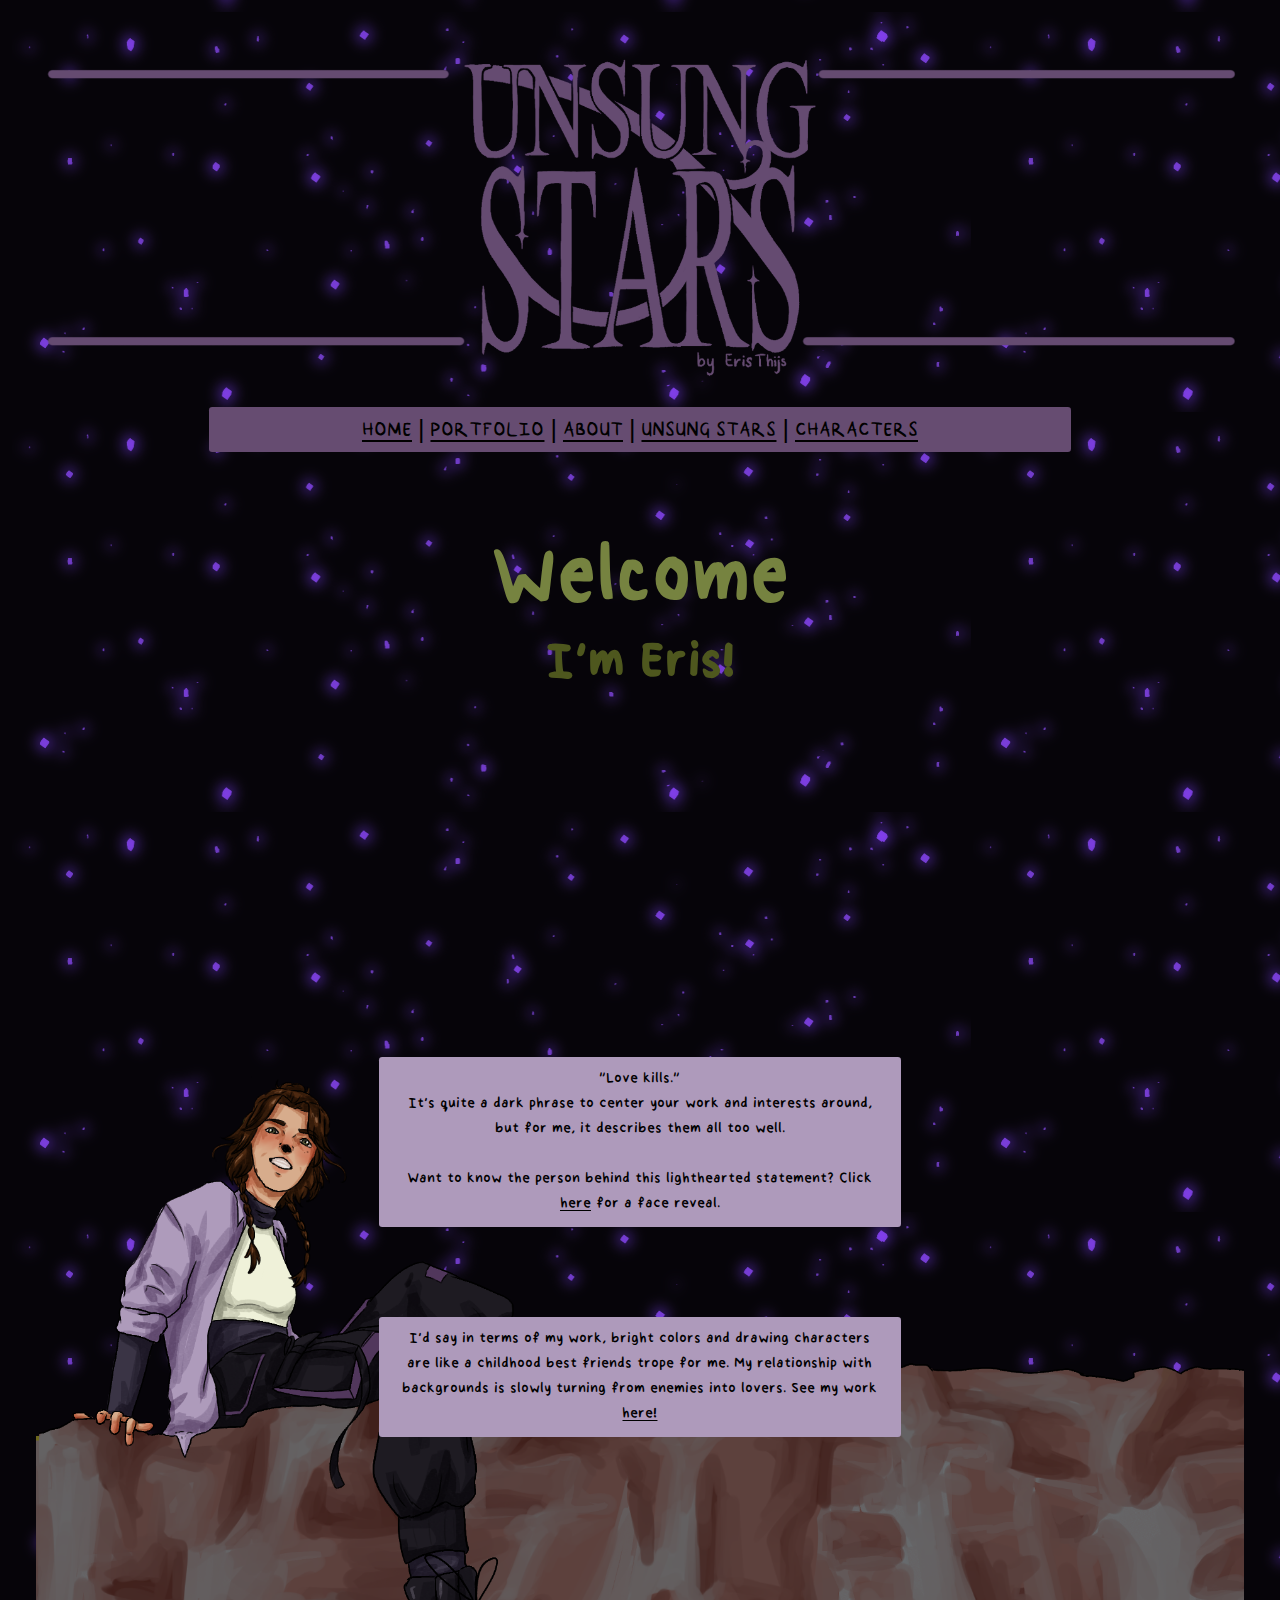
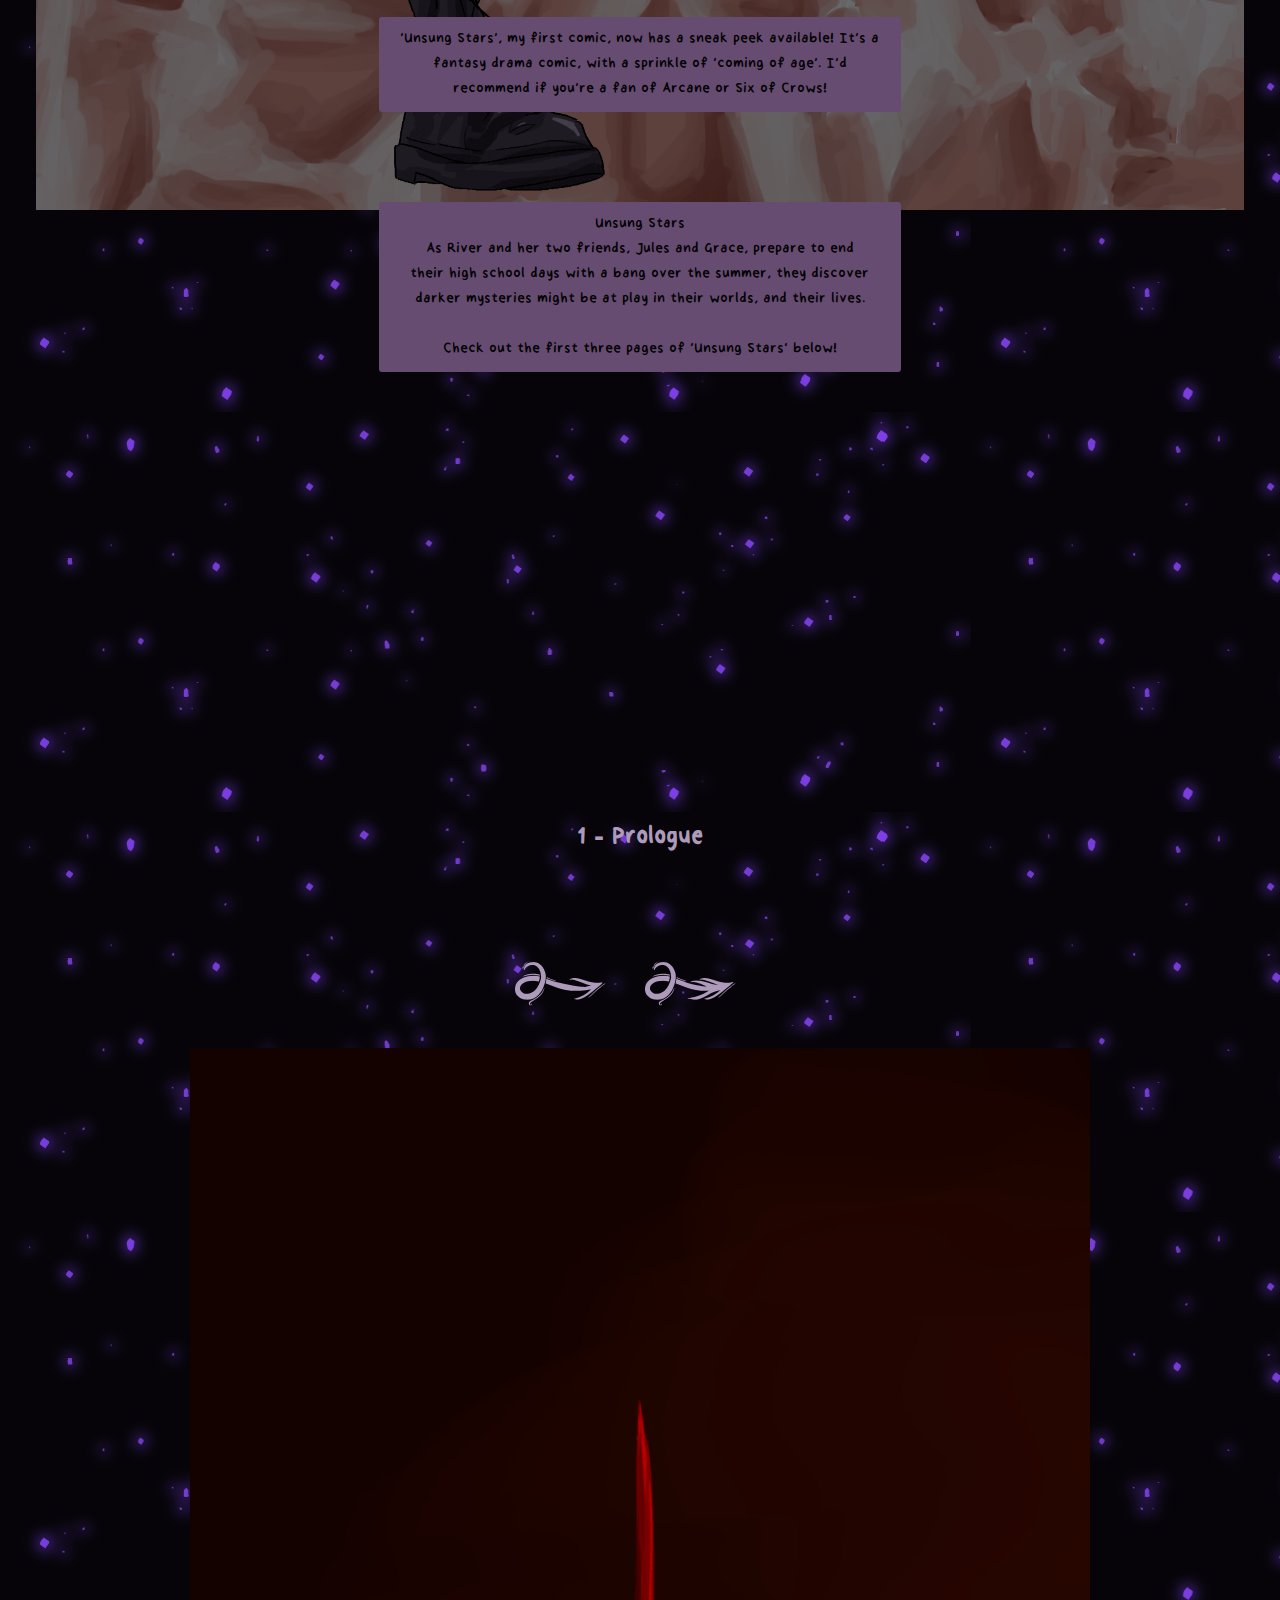
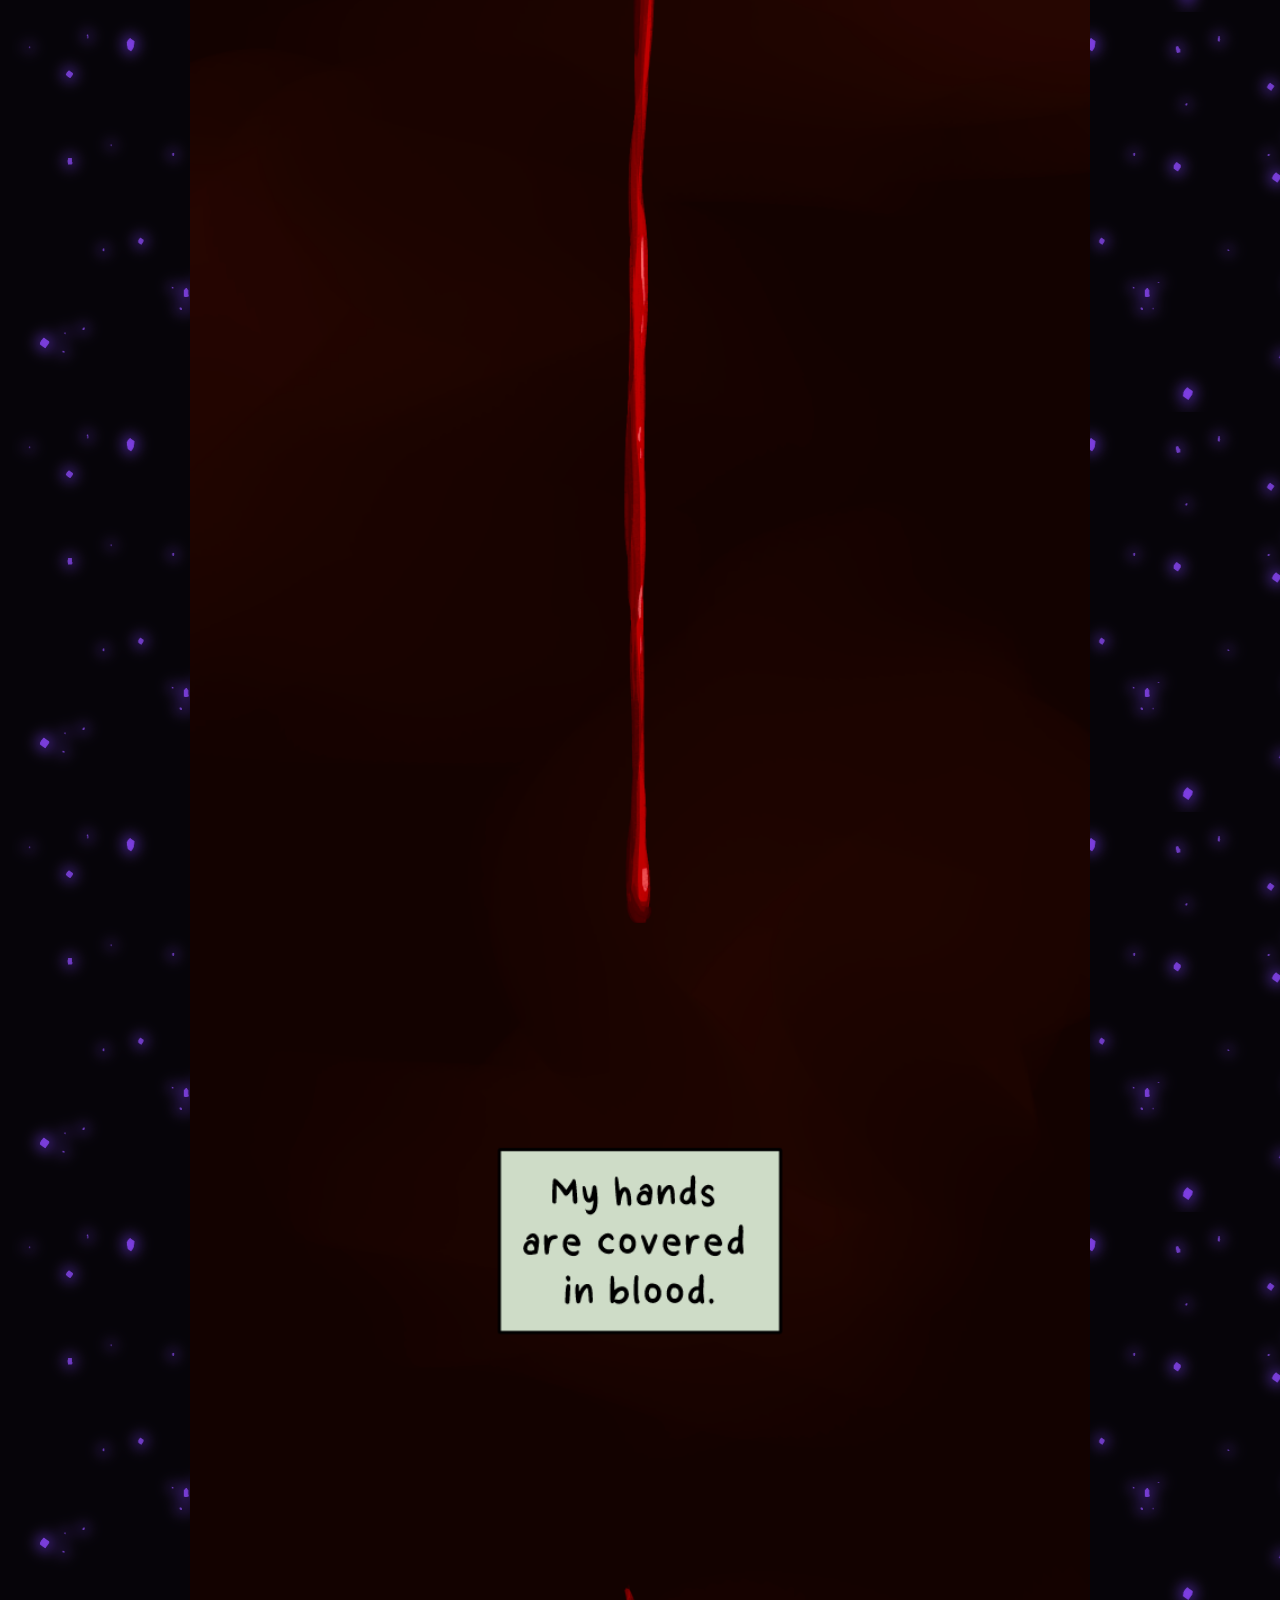
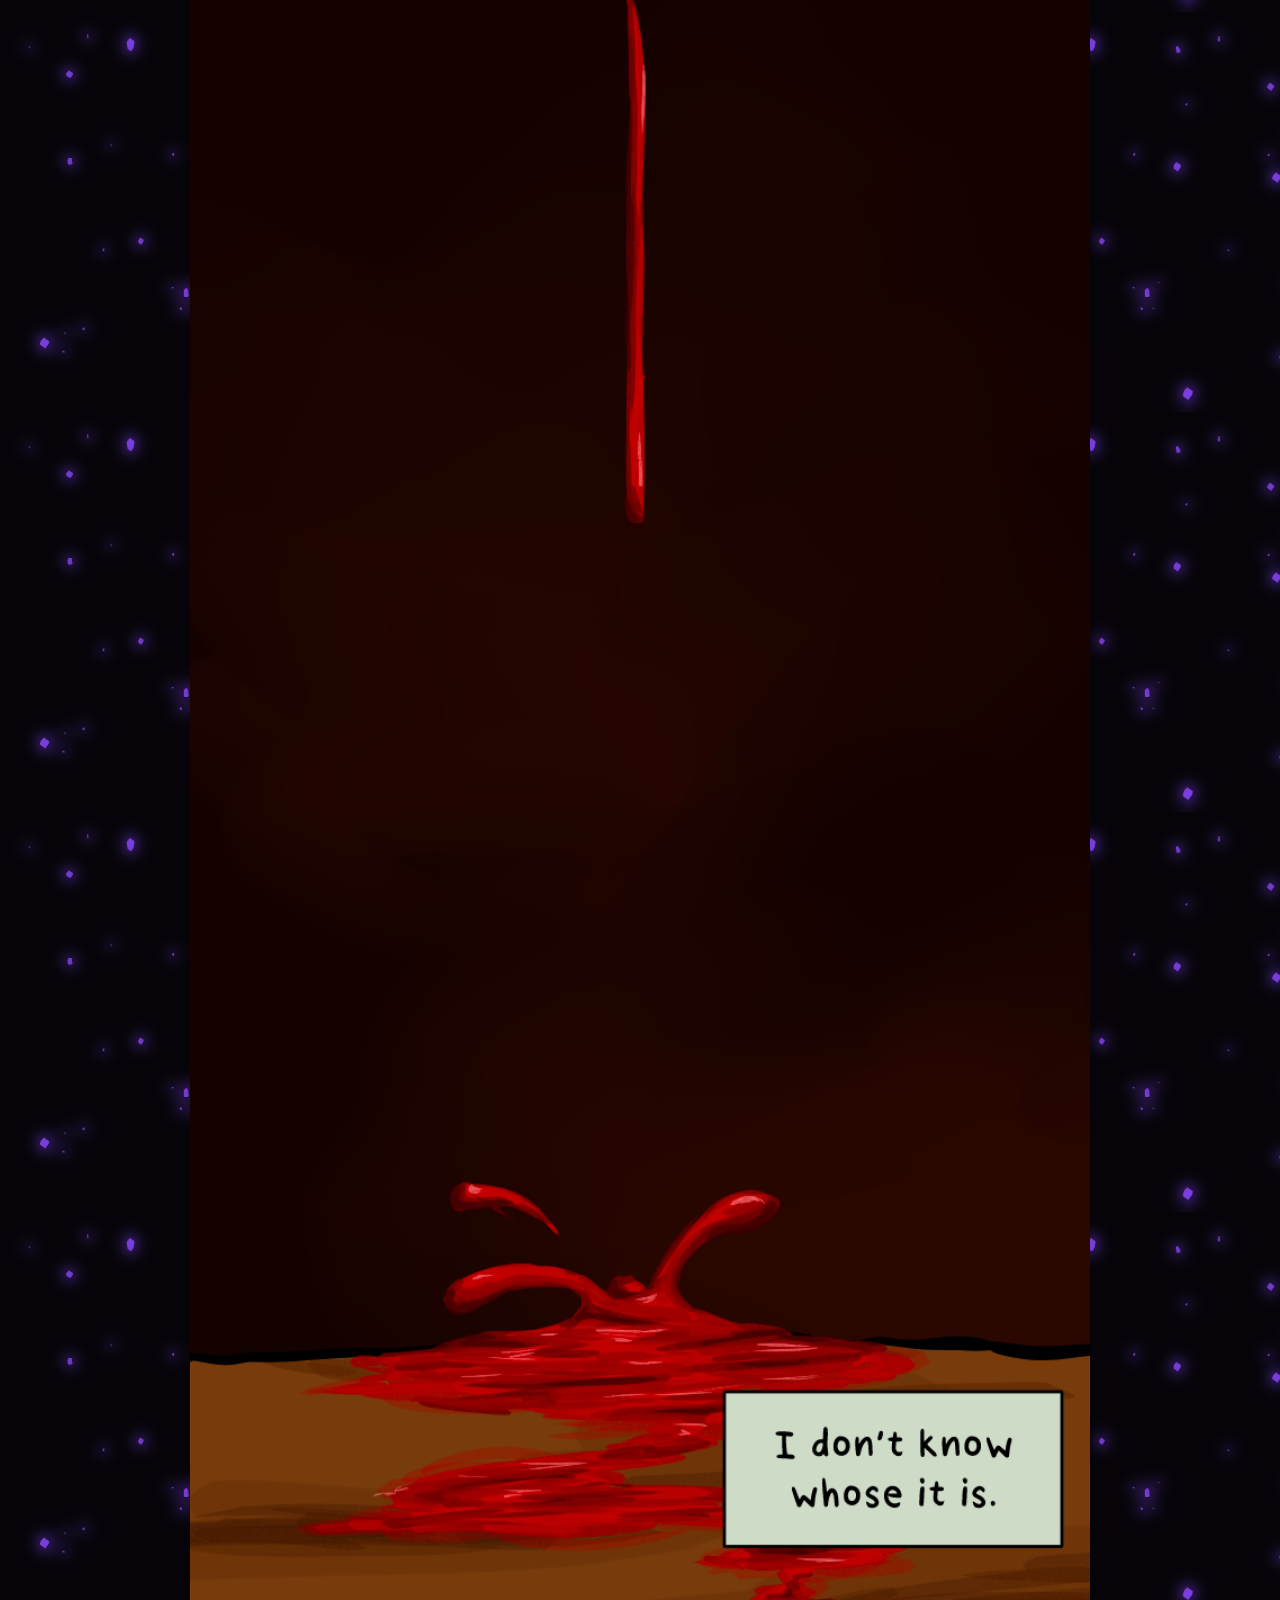
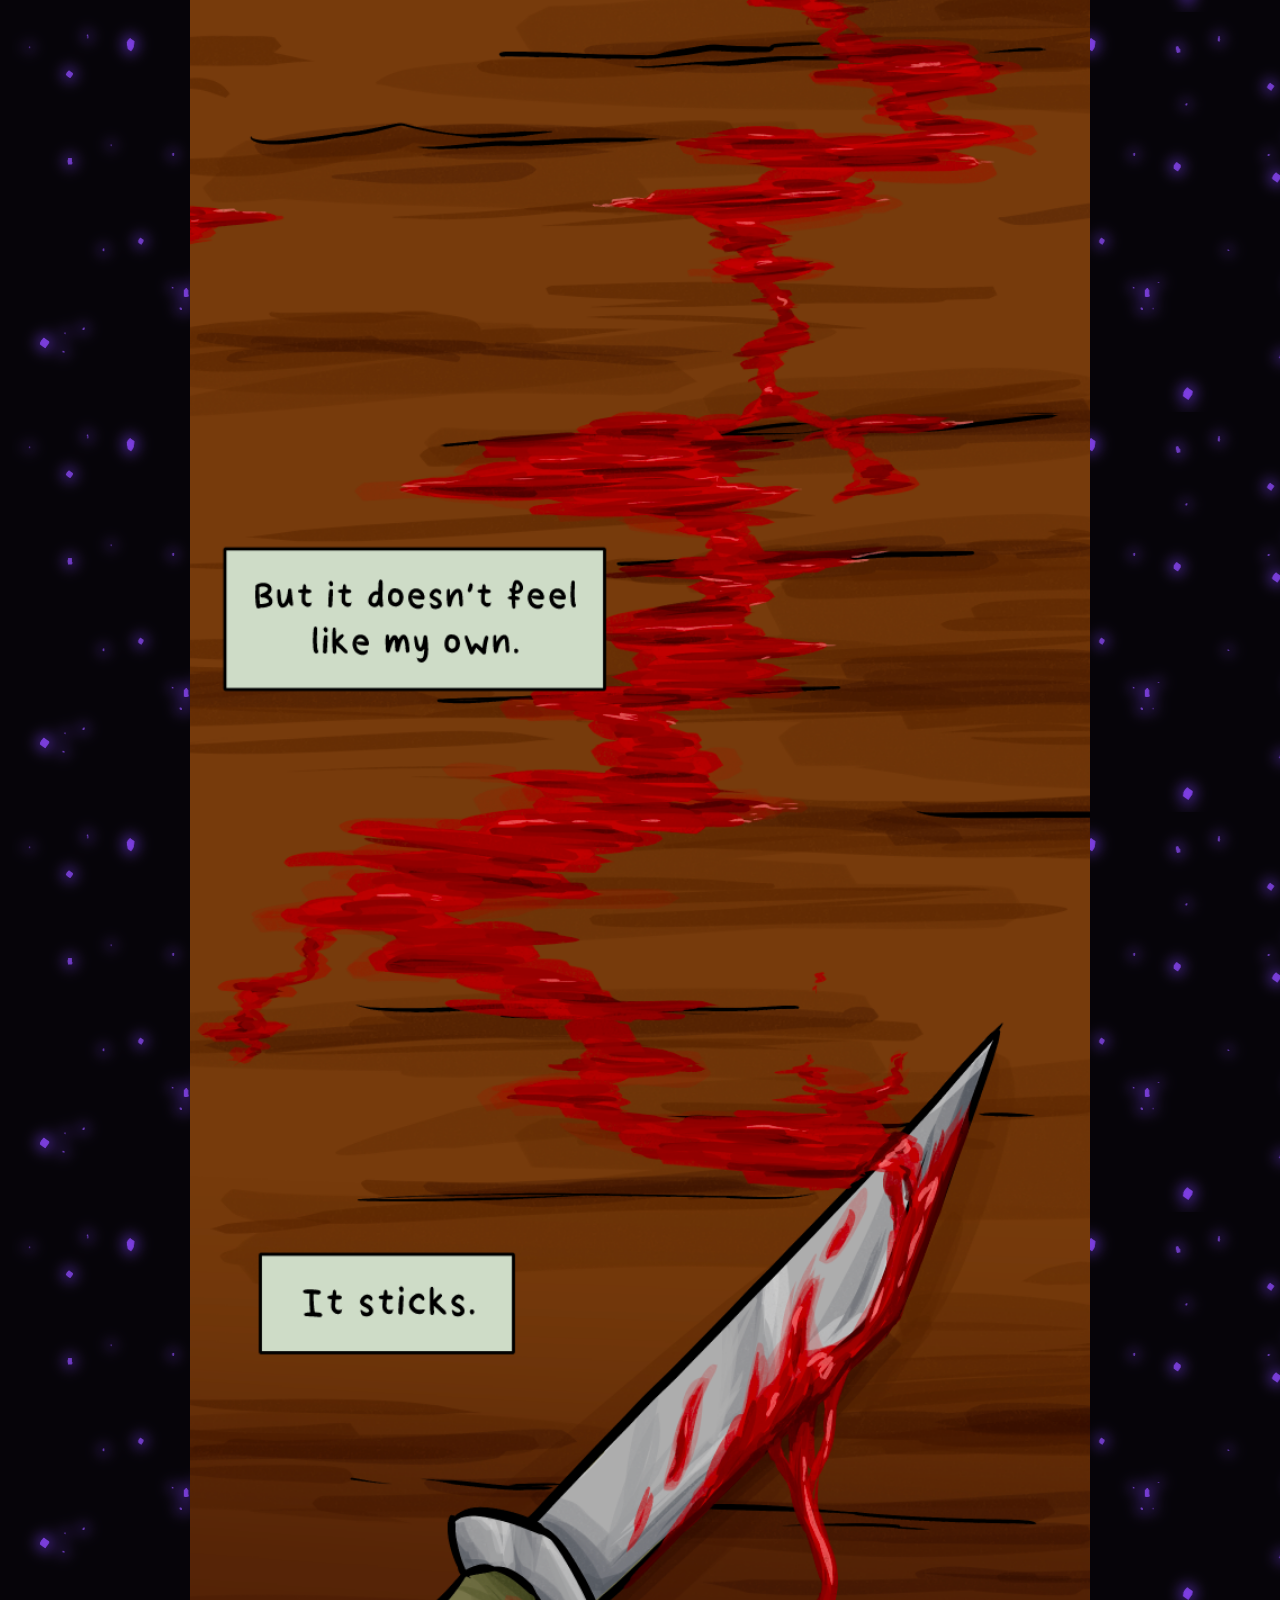
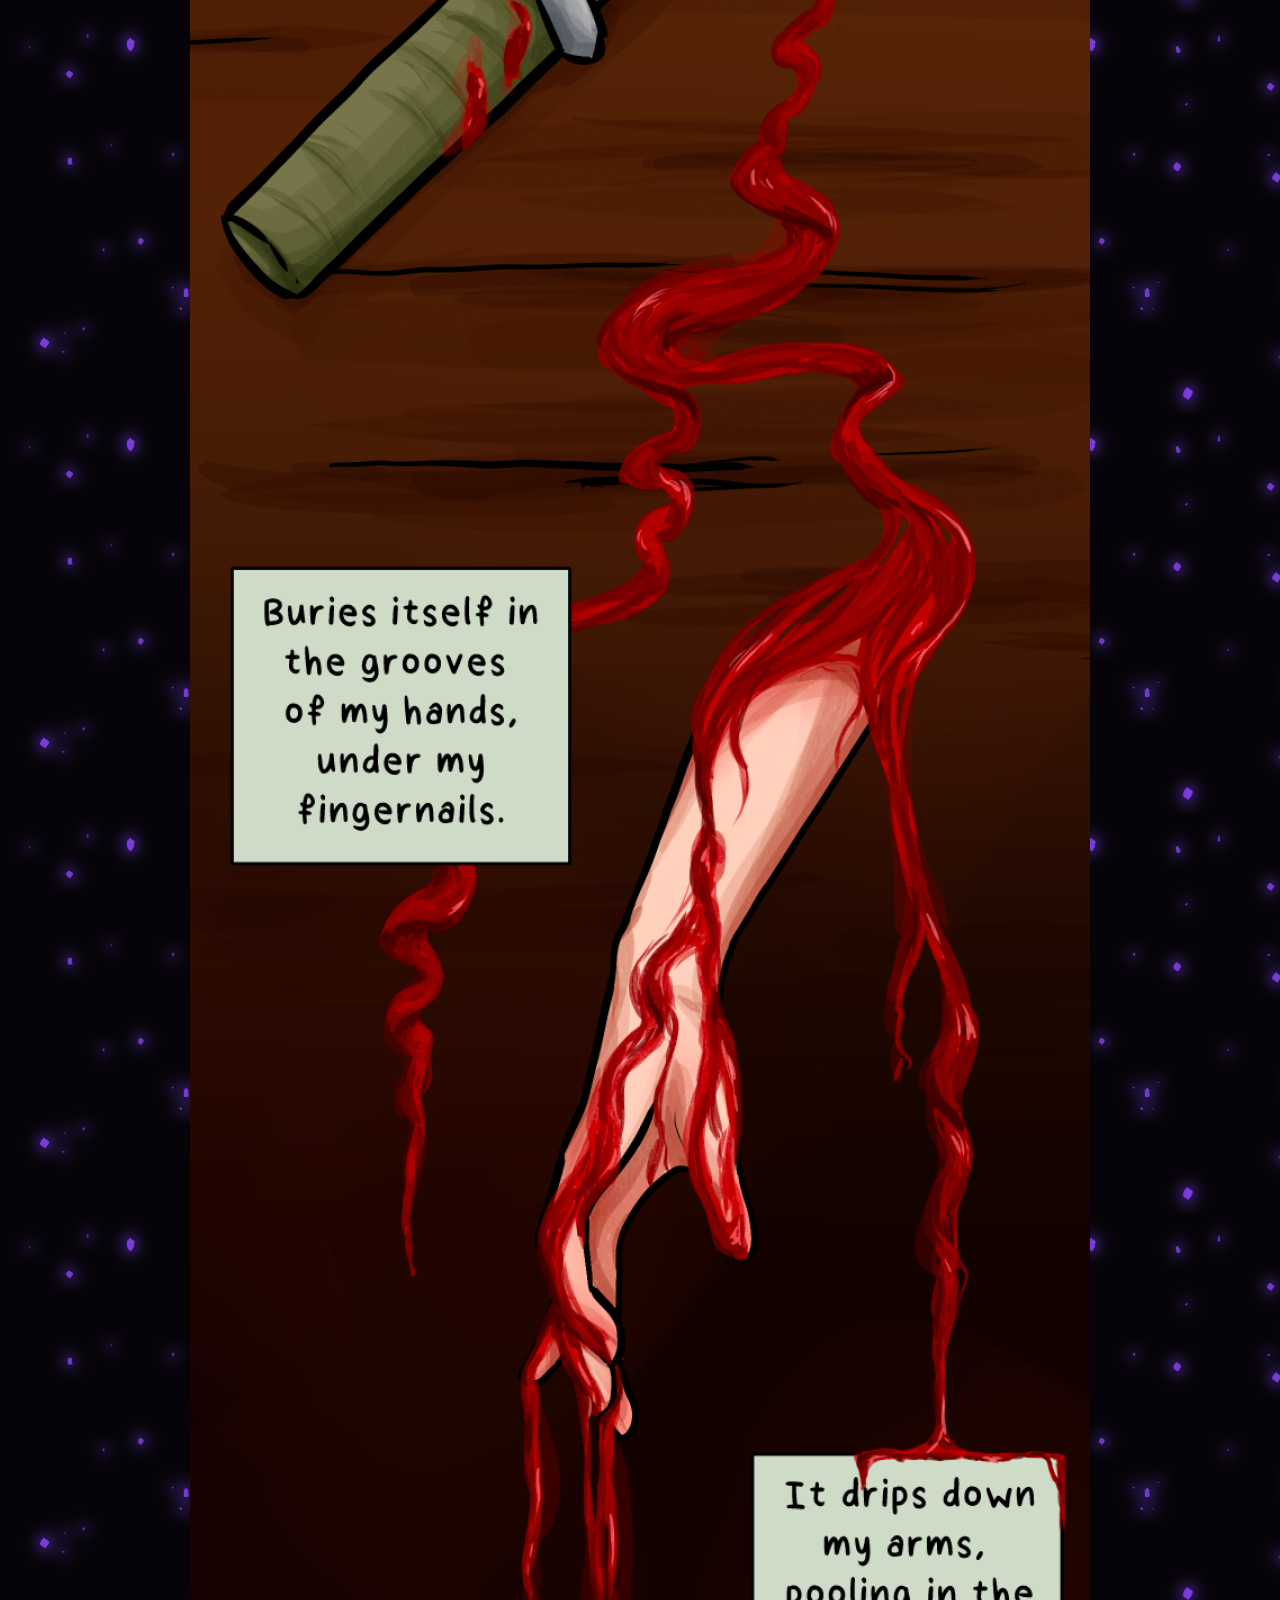
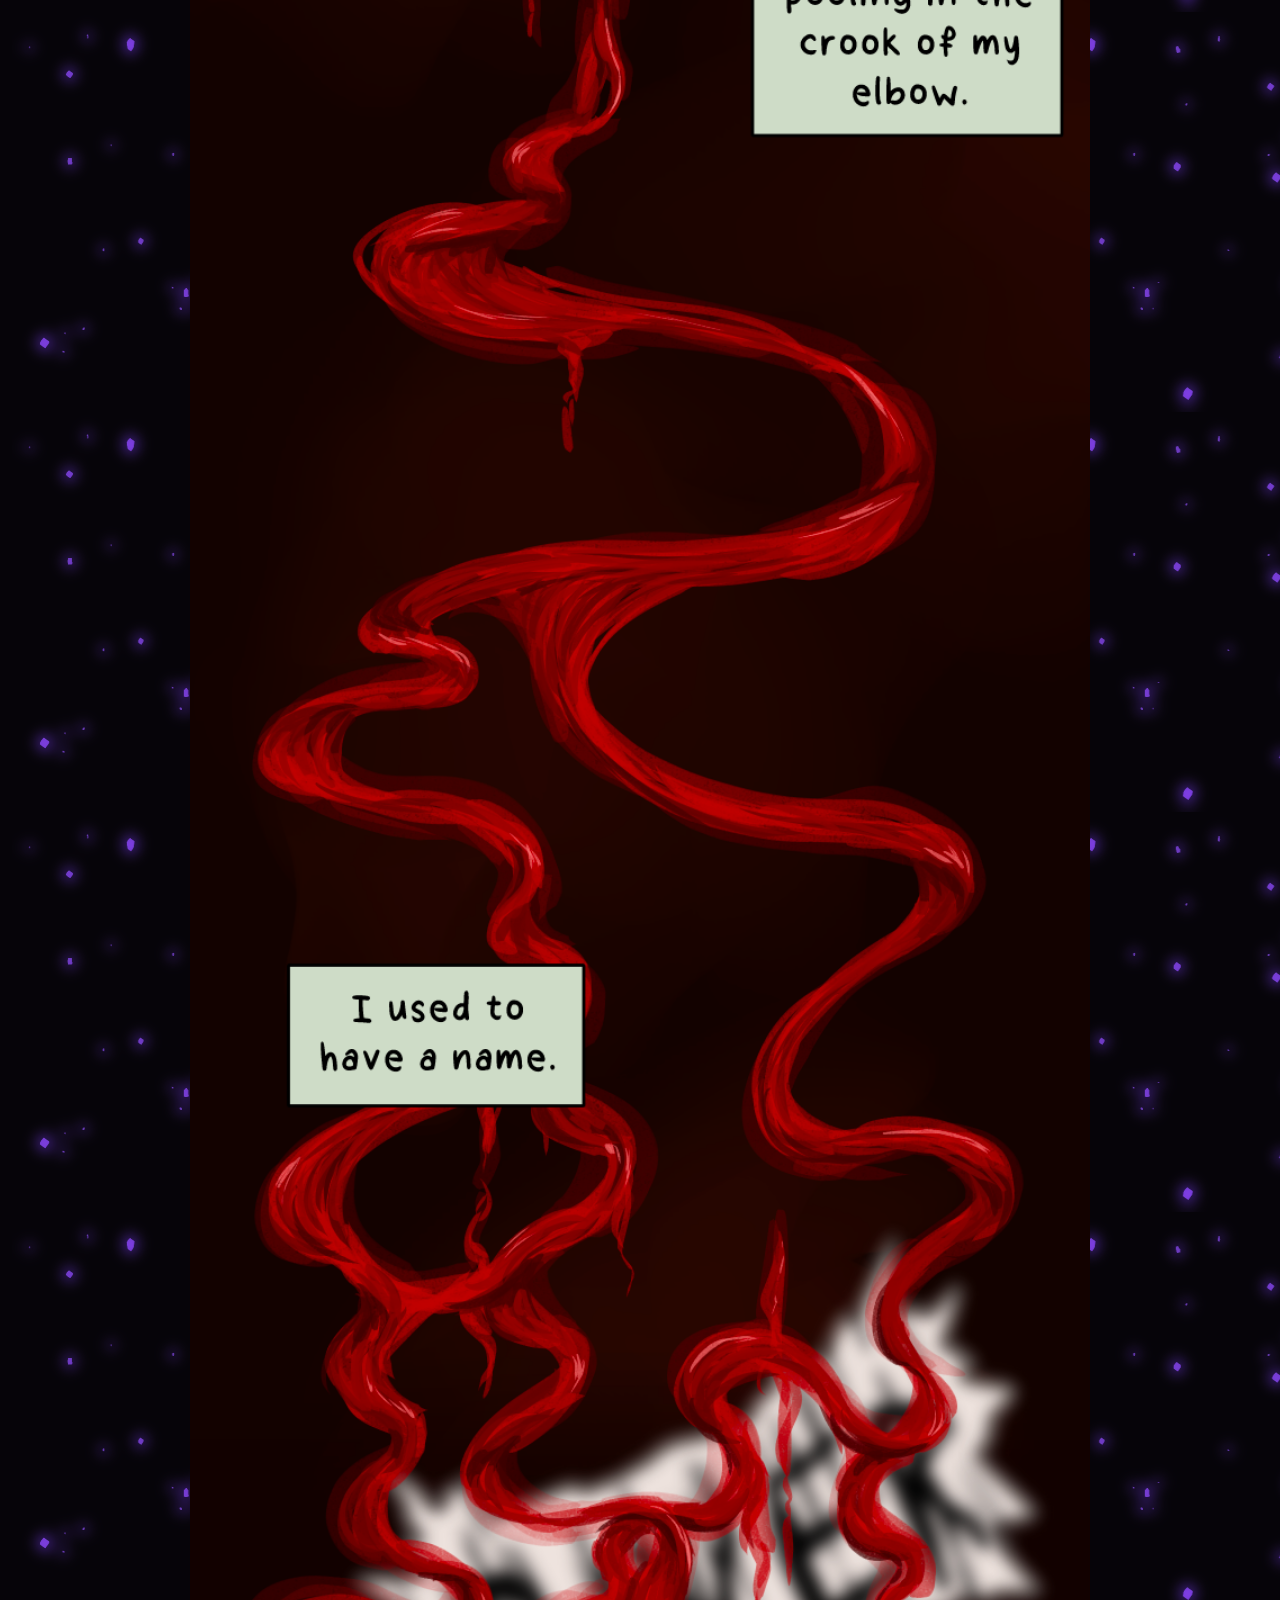
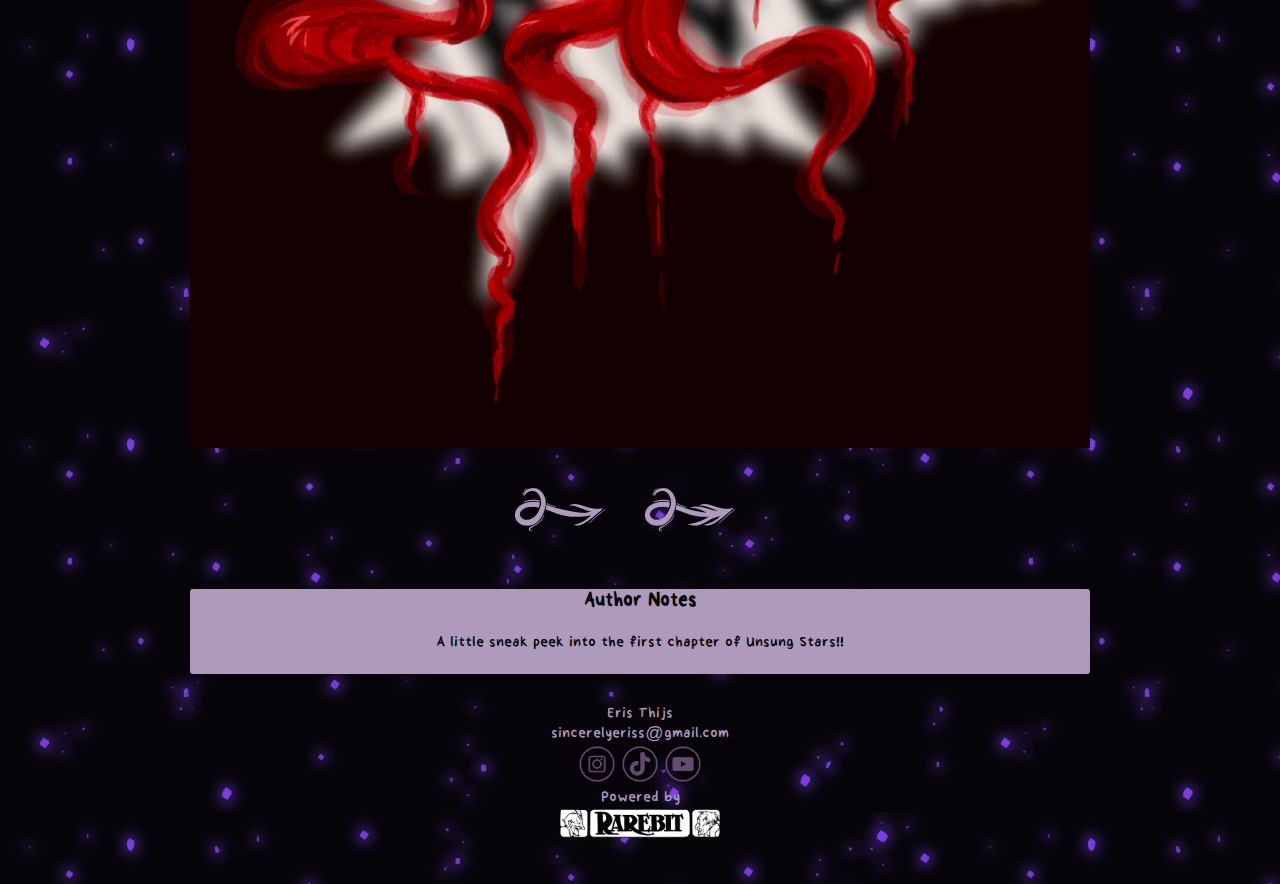
==== index.html @ 83ff2840 "Add files via upload" ====
<!doctype html>
<html lang="en">
  <head>
    <meta charset="utf-8" />
    <meta name="viewport" content="width=device-width, initial-scale=1" />
    <title>Eris Thijs | Home</title>
    <link href="css/style.css" rel="stylesheet" />
    <link href="css/index.css" rel="stylesheet"/>
      <style>
       body {
           background-image: url(img/BackgroundPattern.png);
           background-repeat: repeat-y;
       }
    </style>
  </head>
  <body>
  </body> 
</html>

<html lang="en">
  <head>
    <meta charset="UTF-8">
    <meta name="viewport" content="width=device-width, initial-scale=1, maximum-scale=1">
    <title>Unsung Stars</title>
    <link href="css/style.css" rel="stylesheet" type="text/css" media="all">
  </head>
  <body>
    
      
  <!-- most of the elements on these pages are defined in the js files as functions, then we tell these functions where to show up on the page by placing empty divs and naming those divs the name of the js functions. check the js files to edit these elements in more detail.-->
  <div align="center">
    <!-- header that has the logo image and top page navigation. don't forget to put this on every page -->
    <div class="writeHeader"></div>

    <main>
      <div class="main-intro"> 
        <h6>Welcome</h6>
          <h3>I'm Eris!</h3>
          <p>"Love kills." <br>It’s quite a dark phrase to center your work and interests around, but for me, it describes them all too well.<br><br>Want to know the person behind this lighthearted statement? Click <a href="about.html">here</a> for a face reveal.</p>
        </div>
        
        <div class="main-intro2">
        <p class="span">I'd say in terms of my work, bright colors and drawing characters are like a childhood best friends trope for me. My relationship with backgrounds is slowly turning from enemies into lovers. See my work <a href="portfolio.html">here!</a></p>
        </div>
    <div class="main-quotes">
        <p class="span">'Unsung Stars', my first comic, now has a sneak peek available! It's a fantasy drama comic, with a sprinkle of 'coming of age'. I'd recommend if you're a fan of Arcane or Six of Crows!</p>
        <p class="span">Unsung Stars<br>As River and her two friends, Jules and Grace, prepare to end <br>their high school days with a bang over the summer, they discover <br>darker mysteries might be at play in their worlds, and their lives. <br><br>Check out the first three pages of 'Unsung Stars' below!</p>
        </div>
        
      </main>
      
    <!-- make sure that if you want to turn on automatically scrolling to the top of the comic when you load a new page, keep the id of this div and the variable "navScrollTo" in showcomic.js the same-->
    <div id="showComic">
        

      <!-- write the title of the page. -->
      <div class="writePageTitle"></div>
      <!-- write top navigation -->
      <div class="writeNav"></div>
      <!-- write the current page of your comic -->
        <div class="writePageClickable"></div>
      <!-- write bottom navigation -->
      <div class="writeNav"></div>
    </div>
  <div id="authorNotes">
    <h2>Author Notes</h2>
    <!-- write the author notes for the current page-->
    <div class="writeAuthorNotes"></div>
  </div>

<!-- footer that has a link back to rarebit, and ideally has copyright info and stuff. again, don't forget to put this on every page-->
<div class="writeFooter"></div>

  <!-- really important- every js script is called here, be sure to always put them just before the closing body tag, use a defer attribute, and call them in this specific order.-->
    <script src="js/comic_settings.js" defer></script>
    <script src="js/comic_show.js" defer></script>
    <script src="js/comic_header.js" defer></script>
    <script src="js/comic_footer.js" defer></script>
  </body>
</html>
---- css/style.css ----
/* CSS is how you can add style to your website, such as colors, fonts, and positioning of your
  HTML content. To learn how to do something, just try searching Google for questions like
   "how to change link color." */

:root {
    --site-color-black: #060409;
    --site-color-darkp: #664c71;
    --site-color-darkerp: #664c71;
    --site-color-lightp: #ae9abb;
    --site-color-green: #768340;
    --site-color-darkgreen: #4e571e;
}

@font-face {
    font-family: Gpen1;
    src: url(../font/Gpen1-Regular.ttf)
}

@font-face {
    font-family: AllCaps;
    src: url(../font/Allcaps1-Regular.otf)
}

@font-face {
    font-family: Ballpoint;
    src: url(../font/Ballpoint1-Regular.otf)
}

@font-face {
    font-family: Regular2;
        src: url(../font/Regular2-Regular.otf)
}

body, div, main, section, article {
  box-sizing: border-box; 
}

/* universal background color */
body {
  background-color: var(--site-color-black);
}

/* header image */
header img {
  max-width: 98%;
}

/* clearfix hack to prevent image overflow. check out the W3Schools page on it. */
.clearfix::after {
  content: "";
  clear: both;
  display: table;
}

/*FONTS*/

/* header font */
#showComic, header, h1, h2, h4, h5 {
  font-family: 'Regular2', sans-serif;
    color: #000000;
    margin-top: 15px;
}

h3 {
    font-family: 'Gpen1';
    font-size: 25px;
    color: #000000;
    
    }
h6 {
    font-family: 'Regular2', sans-serif;
    font-size: 30px;
    line-height: 35px;
    color: var(--site-color-lightp);
}

rivertaylors {
    font-size: 30px;
    font-family: 'Regular2', sans-serif;
    color: #2c3823
}

gracevale {
   font-size: 30px;
    font-family: 'Regular2', sans-serif;
    color: #44001c
}

julesmaye {
    font-size: 30px;
    font-family: 'Regular2', sans-serif;
    color: #7d3f00
}

lilyromano {
    font-size: 30px;
    font-family: 'Regular2', sans-serif;
    color: #760808
}

/* paragraphs */
.subPage p, footer #authorNotes, .archiveTable, p {
  font-family: 'Gpen1', sans-serif;
  font-size: large;
    color: #000000;
    line-height: 20px;
}

/* STYLING FOR SUBPAGES (about, characters, etc) */

/*general*/

.subPage:not(.archivePage) {
  width: 1000px;
  max-width: 98%;
  background-color: var(--site-color-lightp);
border-radius: 0.2rem;
  margin: auto;
    margin-top: 30px;
  margin-bottom: 10px;
  padding: 12px 12px 12px;
}

.subPage:not(.archivePage) {
  text-align: center;
}


/* for pictures displayed to the left */
.leftPic {
  clear: left;
  float:right;
  margin-left:20px;
}

/* for pictures displayed to the left */
.rightPic {
  clear: right;
  float:left;
  margin-left:20px;
}

/* specific to Characters */
.charTable, .charTable td { 
  width: 98%;
    text-align: center;
}

/* link colors */
a {
      color: #000000;
    }


a:hover {
      color: var(--site-color-green);
    transition: all ease-in-out 200ms;
    }

/* HEADER */
header #nav {
  background-color: var(--site-color-darkerp);
  font-size: 25px;
    padding: 8px;
  width: 70%;
  margin: auto;
    border-radius: 0.2rem;
}


/* HOMEPAGE */




/* style nav button images */
.comicNav {
  display: flex;
  flex-wrap: nowrap;
  align-items: center;
  justify-content: center;
  padding: 10px 0px;
}
.comicNav img {
  width: 100px;
  max-width: 98%;
  padding-right: 30px;
}



/* style comic page image */
.comicPage img {
  width: 900px;
  max-width: 98%;
}

/* style author notes */
#authorNotes {
  background-color: var(--site-color-lightp);
  margin: auto;
  padding: 3px;
  padding-top: 0px;
  width: 900px;
  max-width: 98%;
border-radius: 0.2rem;
}

/* ARCHIVE PAGE */

/* style table in which archive is displayed */
.archiveTable {
  width: 90%;
  border-collapse: collapse;
    outline: 2px solid var(--site-color-black);
    border-radius: 0.2rem;
}

.archivePage {
    width: 1000px;
  max-width: 98%;
  background-color: var(--site-color-lightp);
    border-radius: 0.2rem;
  margin: auto;
  margin-bottom: 10px;
  padding: 0px 12px 12px;
}

/* style archive table cells */
.archiveTable td {
  padding: 2px;
  vertical-align: center;
  
}

/* style table cell in which page title is displayed */
.archiveCellTitle:not(.leftAlignTableText) {
  max-width: 300px;
  text-align: center;
}

.archiveCellDate {
  text-align: right;
  min-width: 120px;
}

.archiveCellNum {
  text-align: center;
  min-width: 30px;
}

/* style the thumbnails on the archive page */
.archiveCellThumb {
    width: 500px;
    max-width: 60px;
}
.archiveCellThumb img{
    max-width: 100%;
  }

/* for left aligning the text in a table cell */
.leftAlignTableText td {
  text-align: left;
}

/* highlight a table row and make pointer into hand when moused over */
.archiveRow:hover {
  background-color: var(--site-color-darkerp);
  cursor: pointer;
    transition: all ease-in-out 200ms;
}

/* portfolio page */
.row {
    float: left;
    display: flex;
    flex-wrap: wrap;
    padding: 0 4px;
}
.row > .column {
    padding: 10px 10px;
}

.row:after {
    content: "";
    display: table;
    clear: both;
}

.column {
    flex: 25%;
    max-width: 25%;
    display: flex;
    flex-direction: column;
    padding: 10px;
}


.column img:hover {
    opacity: 0.7;
}

@media(max-width:1000px){
    .column {
        flex: 50%;
        max-width: 50%;
        flex-direction: column;
    }
}

@media screen and (max-width: 600px) {.column {
    flex: 100%;
    max-width: 100%; 
    }
}

.photo-gallery {
    display: flex;
    gap: 20px;
}


.photo img {
    width: 98%;
    border-radius: 0.2rem;
    object-fit: cover;
}

.filterDiv {
  color: #060409;
  display: none; /* Hidden by default */
}

.show {
    display: block;
}

.btn {
  border: none;
  outline: none;
  padding: 12px 16px;
  background-color: var(--site-color-green);
    font-family: 'Gpen1';
  cursor: pointer;
    border-radius: 0.2rem;
} 

.btn:hover {
  background-color: var(--site-color-darkgreen);
transition: all ease-in-out 200ms;
}

 .btn.active {
  background-color: var(--site-color-darkerp);
  color: white;
}

/* The Modal (background) */
.modal {
    display: none;
    position: fixed;
    z-index: 1;
    padding-top: 100px;
    left: 0;
    top: 0;
    width: 100%;
    height: 100%;
    overflow: auto;
    background-color: var(--site-color-black);
}


/* Modal Content */
.modal-content {
    position: relative;
    background-color: var(--site-color-black);
    margin: auto;
    padding: 0;
    top: 0;
    max-width: 98%;
}

/* the close button */
.close {
    color: var(--site-color-green);
    position: absolute;
    top: 10px;
    right: 25px;
    font-size: 35px;
}

.close:hover, .close:focus {
    color:var(--site-color-darkgreen);
    text-decoration: none;
    cursor: pointer;
}

/* hide the slides by default*/
.mySlides {
    display: none;
    padding: 50px;
}


/* next and prev buttons */
.prev, .next {
    cursor: pointer;
    position: absolute;
    top: 50%;
    width: auto;
    padding: 16px;
    margin-top: -50px;
    color: #000000;
    background-color: var(--site-color-green);
    font-size: 20px;
    transition: 0.6 ease;
    border-radius: 0 0.2rem 0.2rem 0;
    user-select: none; 
}

.next {
    right: 0;
    border-radius: 0.2rem 0 0 0.2rem;
}

.prev {
    left: 0
}

.prev:hover, .next:hover {
    background-color: var(--site-color-darkgreen);
    color: #000000;
}

/* number text 1/3 */
.numbertext {
    color: #000000;
    background-color: var(--site-color-green);
    font-family: 'Gpen1';
    font-size: 20px;
    padding: 8px 12px;
    position: absolute;
    top: 0;
    border-radius: 0.2rem;
}

/* caption text */
.caption-container {
    text-align: center;
    background-color: var(--site-color-green);
    padding: 2px 16px;
    color: var(--site-color-lightp);
}

.democolumn {
    flex: 12%;
    max-width: 12%;
    display: flex;
    flex-direction: column;
    padding: 10px;
}

@media(max-width:1000px){
    .democolumn {
        flex: 25%;
        max-width: 25%;
        flex-direction: column;
    }
}

img.demo {
    opacity: 0.6;
    width: 100%;
}

.active, .demo:hover {
    opacity: 1;
}

img.hover-shadow {
    transition: 0.3s;
}

.hover-shadow:hover {
    box-shadow: 0 4px 0 rgba(0, 0, 0, 0.2), 0 6px 20px 0 rgba(0, 0, 0, 0.19);
}

/* portfolio responsive grid */
.title {
    margin-bottom: 2rem;
}


/* FOOTER */
footer {
  color: var(--site-color-lightp);
  margin-top: 30px;
  margin-bottom: 30px;
  float: left;
  width: 100%;
  font-size: 12px;
}

footer p {
  margin: auto;
    color:var(--site-color-lightp);
}

footer a {
  color: var(--site-color-lightp); 
}

footer a:hover {
  color: var(--site-color-green);
}

/* take away margins from the edges of the screen */
html, body {
  margin: 12px;
}
---- css/index.css ----
main {
    background-image:url(../img/HeroPage3.png);
    background-size: 100%;
    background-repeat: no-repeat;
    background-position: center;
    padding-bottom: 40vh;
    overflow: hidden;
    max-width: 98%;
}


main .main-intro, main .main-quotes{
    display: contents;
} 

main .main-intro h6{
    color: var(--site-color-green);
    font-size: 96px;
    line-height: 100px;
    margin-bottom: 0px;
    margin-top: 80px;
}

main .main-intro h3{
    color: var(--site-color-darkgreen);
    font-size: 60px;
        line-height: 65px;
    margin-top: 0;
}

main .main-intro p, main .main-quotes{
    margin-top: 20vh;
}


main .main-quotes p{
    margin-top: 10vh
}

main .main-intro p {
    font-size: 18px;
    line-height: 25px;
    display: block;
    background-color: var(--site-color-lightp);
    width: 40%;
    padding: 10px 20px;
    border-radius: 0.2rem;
    margin-top: 40vh;
}

main .main-intro2 p {
    font-size: 18px;
    line-height: 25px;
    display: block;
    background-color: var(--site-color-lightp);
    width: 40%;
    padding: 10px 20px;
    border-radius: 0.2rem;
    margin-top: 10vh;
    margin-bottom: 20vh;
}


main .main-quotes p{
    font-size: 18px;
    line-height: 25px;
    display: block;
    background-color: var(--site-color-darkp);
    width: 40%;
    padding: 10px 20px;
    border-radius: 0.2rem;
}
---- css/style.css ----
/* CSS is how you can add style to your website, such as colors, fonts, and positioning of your
  HTML content. To learn how to do something, just try searching Google for questions like
   "how to change link color." */

:root {
    --site-color-black: #060409;
    --site-color-darkp: #664c71;
    --site-color-darkerp: #664c71;
    --site-color-lightp: #ae9abb;
    --site-color-green: #768340;
    --site-color-darkgreen: #4e571e;
}

@font-face {
    font-family: Gpen1;
    src: url(../font/Gpen1-Regular.ttf)
}

@font-face {
    font-family: AllCaps;
    src: url(../font/Allcaps1-Regular.otf)
}

@font-face {
    font-family: Ballpoint;
    src: url(../font/Ballpoint1-Regular.otf)
}

@font-face {
    font-family: Regular2;
        src: url(../font/Regular2-Regular.otf)
}

body, div, main, section, article {
  box-sizing: border-box; 
}

/* universal background color */
body {
  background-color: var(--site-color-black);
}

/* header image */
header img {
  max-width: 98%;
}

/* clearfix hack to prevent image overflow. check out the W3Schools page on it. */
.clearfix::after {
  content: "";
  clear: both;
  display: table;
}

/*FONTS*/

/* header font */
#showComic, header, h1, h2, h4, h5 {
  font-family: 'Regular2', sans-serif;
    color: #000000;
    margin-top: 15px;
}

h3 {
    font-family: 'Gpen1';
    font-size: 25px;
    color: #000000;
    
    }
h6 {
    font-family: 'Regular2', sans-serif;
    font-size: 30px;
    line-height: 35px;
    color: var(--site-color-lightp);
}

rivertaylors {
    font-size: 30px;
    font-family: 'Regular2', sans-serif;
    color: #2c3823
}

gracevale {
   font-size: 30px;
    font-family: 'Regular2', sans-serif;
    color: #44001c
}

julesmaye {
    font-size: 30px;
    font-family: 'Regular2', sans-serif;
    color: #7d3f00
}

lilyromano {
    font-size: 30px;
    font-family: 'Regular2', sans-serif;
    color: #760808
}

/* paragraphs */
.subPage p, footer #authorNotes, .archiveTable, p {
  font-family: 'Gpen1', sans-serif;
  font-size: large;
    color: #000000;
    line-height: 20px;
}

/* STYLING FOR SUBPAGES (about, characters, etc) */

/*general*/

.subPage:not(.archivePage) {
  width: 1000px;
  max-width: 98%;
  background-color: var(--site-color-lightp);
border-radius: 0.2rem;
  margin: auto;
    margin-top: 30px;
  margin-bottom: 10px;
  padding: 12px 12px 12px;
}

.subPage:not(.archivePage) {
  text-align: center;
}


/* for pictures displayed to the left */
.leftPic {
  clear: left;
  float:right;
  margin-left:20px;
}

/* for pictures displayed to the left */
.rightPic {
  clear: right;
  float:left;
  margin-left:20px;
}

/* specific to Characters */
.charTable, .charTable td { 
  width: 98%;
    text-align: center;
}

/* link colors */
a {
      color: #000000;
    }


a:hover {
      color: var(--site-color-green);
    transition: all ease-in-out 200ms;
    }

/* HEADER */
header #nav {
  background-color: var(--site-color-darkerp);
  font-size: 25px;
    padding: 8px;
  width: 70%;
  margin: auto;
    border-radius: 0.2rem;
}


/* HOMEPAGE */




/* style nav button images */
.comicNav {
  display: flex;
  flex-wrap: nowrap;
  align-items: center;
  justify-content: center;
  padding: 10px 0px;
}
.comicNav img {
  width: 100px;
  max-width: 98%;
  padding-right: 30px;
}



/* style comic page image */
.comicPage img {
  width: 900px;
  max-width: 98%;
}

/* style author notes */
#authorNotes {
  background-color: var(--site-color-lightp);
  margin: auto;
  padding: 3px;
  padding-top: 0px;
  width: 900px;
  max-width: 98%;
border-radius: 0.2rem;
}

/* ARCHIVE PAGE */

/* style table in which archive is displayed */
.archiveTable {
  width: 90%;
  border-collapse: collapse;
    outline: 2px solid var(--site-color-black);
    border-radius: 0.2rem;
}

.archivePage {
    width: 1000px;
  max-width: 98%;
  background-color: var(--site-color-lightp);
    border-radius: 0.2rem;
  margin: auto;
  margin-bottom: 10px;
  padding: 0px 12px 12px;
}

/* style archive table cells */
.archiveTable td {
  padding: 2px;
  vertical-align: center;
  
}

/* style table cell in which page title is displayed */
.archiveCellTitle:not(.leftAlignTableText) {
  max-width: 300px;
  text-align: center;
}

.archiveCellDate {
  text-align: right;
  min-width: 120px;
}

.archiveCellNum {
  text-align: center;
  min-width: 30px;
}

/* style the thumbnails on the archive page */
.archiveCellThumb {
    width: 500px;
    max-width: 60px;
}
.archiveCellThumb img{
    max-width: 100%;
  }

/* for left aligning the text in a table cell */
.leftAlignTableText td {
  text-align: left;
}

/* highlight a table row and make pointer into hand when moused over */
.archiveRow:hover {
  background-color: var(--site-color-darkerp);
  cursor: pointer;
    transition: all ease-in-out 200ms;
}

/* portfolio page */
.row {
    float: left;
    display: flex;
    flex-wrap: wrap;
    padding: 0 4px;
}
.row > .column {
    padding: 10px 10px;
}

.row:after {
    content: "";
    display: table;
    clear: both;
}

.column {
    flex: 25%;
    max-width: 25%;
    display: flex;
    flex-direction: column;
    padding: 10px;
}


.column img:hover {
    opacity: 0.7;
}

@media(max-width:1000px){
    .column {
        flex: 50%;
        max-width: 50%;
        flex-direction: column;
    }
}

@media screen and (max-width: 600px) {.column {
    flex: 100%;
    max-width: 100%; 
    }
}

.photo-gallery {
    display: flex;
    gap: 20px;
}


.photo img {
    width: 98%;
    border-radius: 0.2rem;
    object-fit: cover;
}

.filterDiv {
  color: #060409;
  display: none; /* Hidden by default */
}

.show {
    display: block;
}

.btn {
  border: none;
  outline: none;
  padding: 12px 16px;
  background-color: var(--site-color-green);
    font-family: 'Gpen1';
  cursor: pointer;
    border-radius: 0.2rem;
} 

.btn:hover {
  background-color: var(--site-color-darkgreen);
transition: all ease-in-out 200ms;
}

 .btn.active {
  background-color: var(--site-color-darkerp);
  color: white;
}

/* The Modal (background) */
.modal {
    display: none;
    position: fixed;
    z-index: 1;
    padding-top: 100px;
    left: 0;
    top: 0;
    width: 100%;
    height: 100%;
    overflow: auto;
    background-color: var(--site-color-black);
}


/* Modal Content */
.modal-content {
    position: relative;
    background-color: var(--site-color-black);
    margin: auto;
    padding: 0;
    top: 0;
    max-width: 98%;
}

/* the close button */
.close {
    color: var(--site-color-green);
    position: absolute;
    top: 10px;
    right: 25px;
    font-size: 35px;
}

.close:hover, .close:focus {
    color:var(--site-color-darkgreen);
    text-decoration: none;
    cursor: pointer;
}

/* hide the slides by default*/
.mySlides {
    display: none;
    padding: 50px;
}


/* next and prev buttons */
.prev, .next {
    cursor: pointer;
    position: absolute;
    top: 50%;
    width: auto;
    padding: 16px;
    margin-top: -50px;
    color: #000000;
    background-color: var(--site-color-green);
    font-size: 20px;
    transition: 0.6 ease;
    border-radius: 0 0.2rem 0.2rem 0;
    user-select: none; 
}

.next {
    right: 0;
    border-radius: 0.2rem 0 0 0.2rem;
}

.prev {
    left: 0
}

.prev:hover, .next:hover {
    background-color: var(--site-color-darkgreen);
    color: #000000;
}

/* number text 1/3 */
.numbertext {
    color: #000000;
    background-color: var(--site-color-green);
    font-family: 'Gpen1';
    font-size: 20px;
    padding: 8px 12px;
    position: absolute;
    top: 0;
    border-radius: 0.2rem;
}

/* caption text */
.caption-container {
    text-align: center;
    background-color: var(--site-color-green);
    padding: 2px 16px;
    color: var(--site-color-lightp);
}

.democolumn {
    flex: 12%;
    max-width: 12%;
    display: flex;
    flex-direction: column;
    padding: 10px;
}

@media(max-width:1000px){
    .democolumn {
        flex: 25%;
        max-width: 25%;
        flex-direction: column;
    }
}

img.demo {
    opacity: 0.6;
    width: 100%;
}

.active, .demo:hover {
    opacity: 1;
}

img.hover-shadow {
    transition: 0.3s;
}

.hover-shadow:hover {
    box-shadow: 0 4px 0 rgba(0, 0, 0, 0.2), 0 6px 20px 0 rgba(0, 0, 0, 0.19);
}

/* portfolio responsive grid */
.title {
    margin-bottom: 2rem;
}


/* FOOTER */
footer {
  color: var(--site-color-lightp);
  margin-top: 30px;
  margin-bottom: 30px;
  float: left;
  width: 100%;
  font-size: 12px;
}

footer p {
  margin: auto;
    color:var(--site-color-lightp);
}

footer a {
  color: var(--site-color-lightp); 
}

footer a:hover {
  color: var(--site-color-green);
}

/* take away margins from the edges of the screen */
html, body {
  margin: 12px;
}
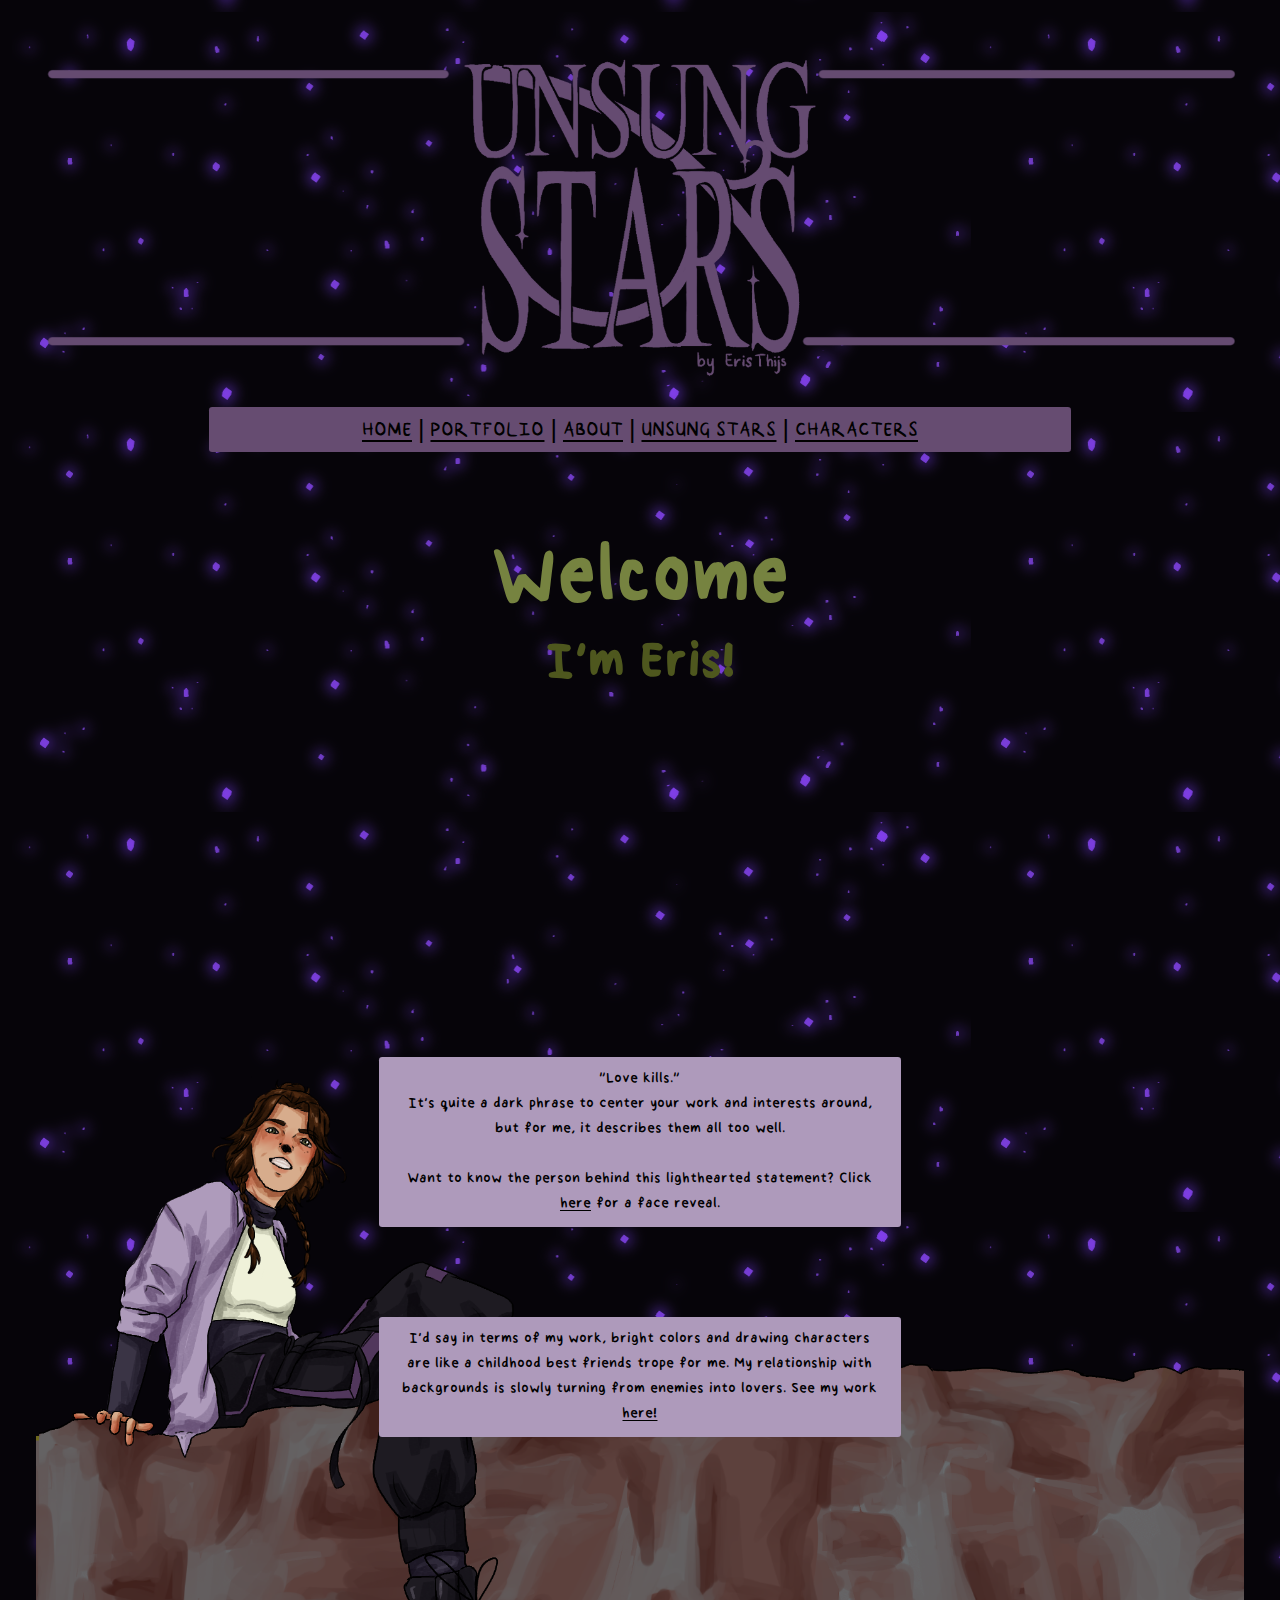
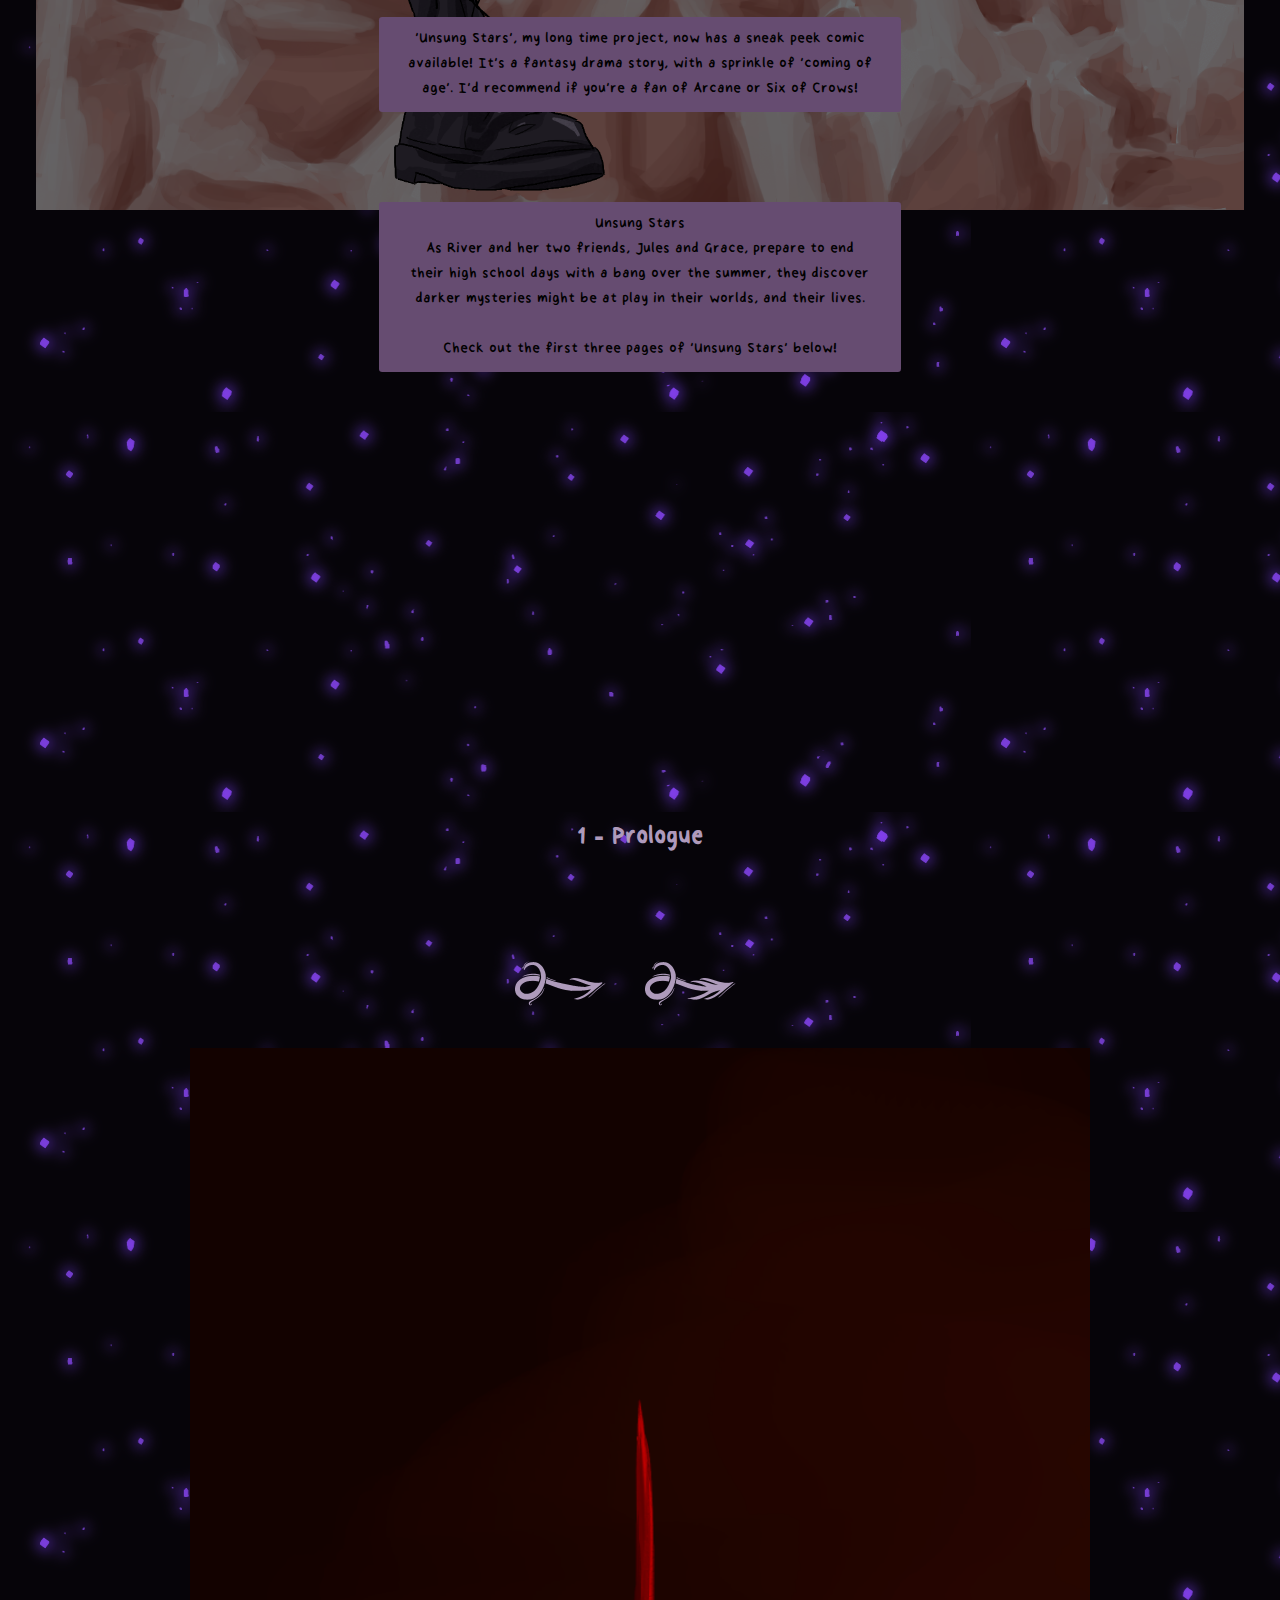
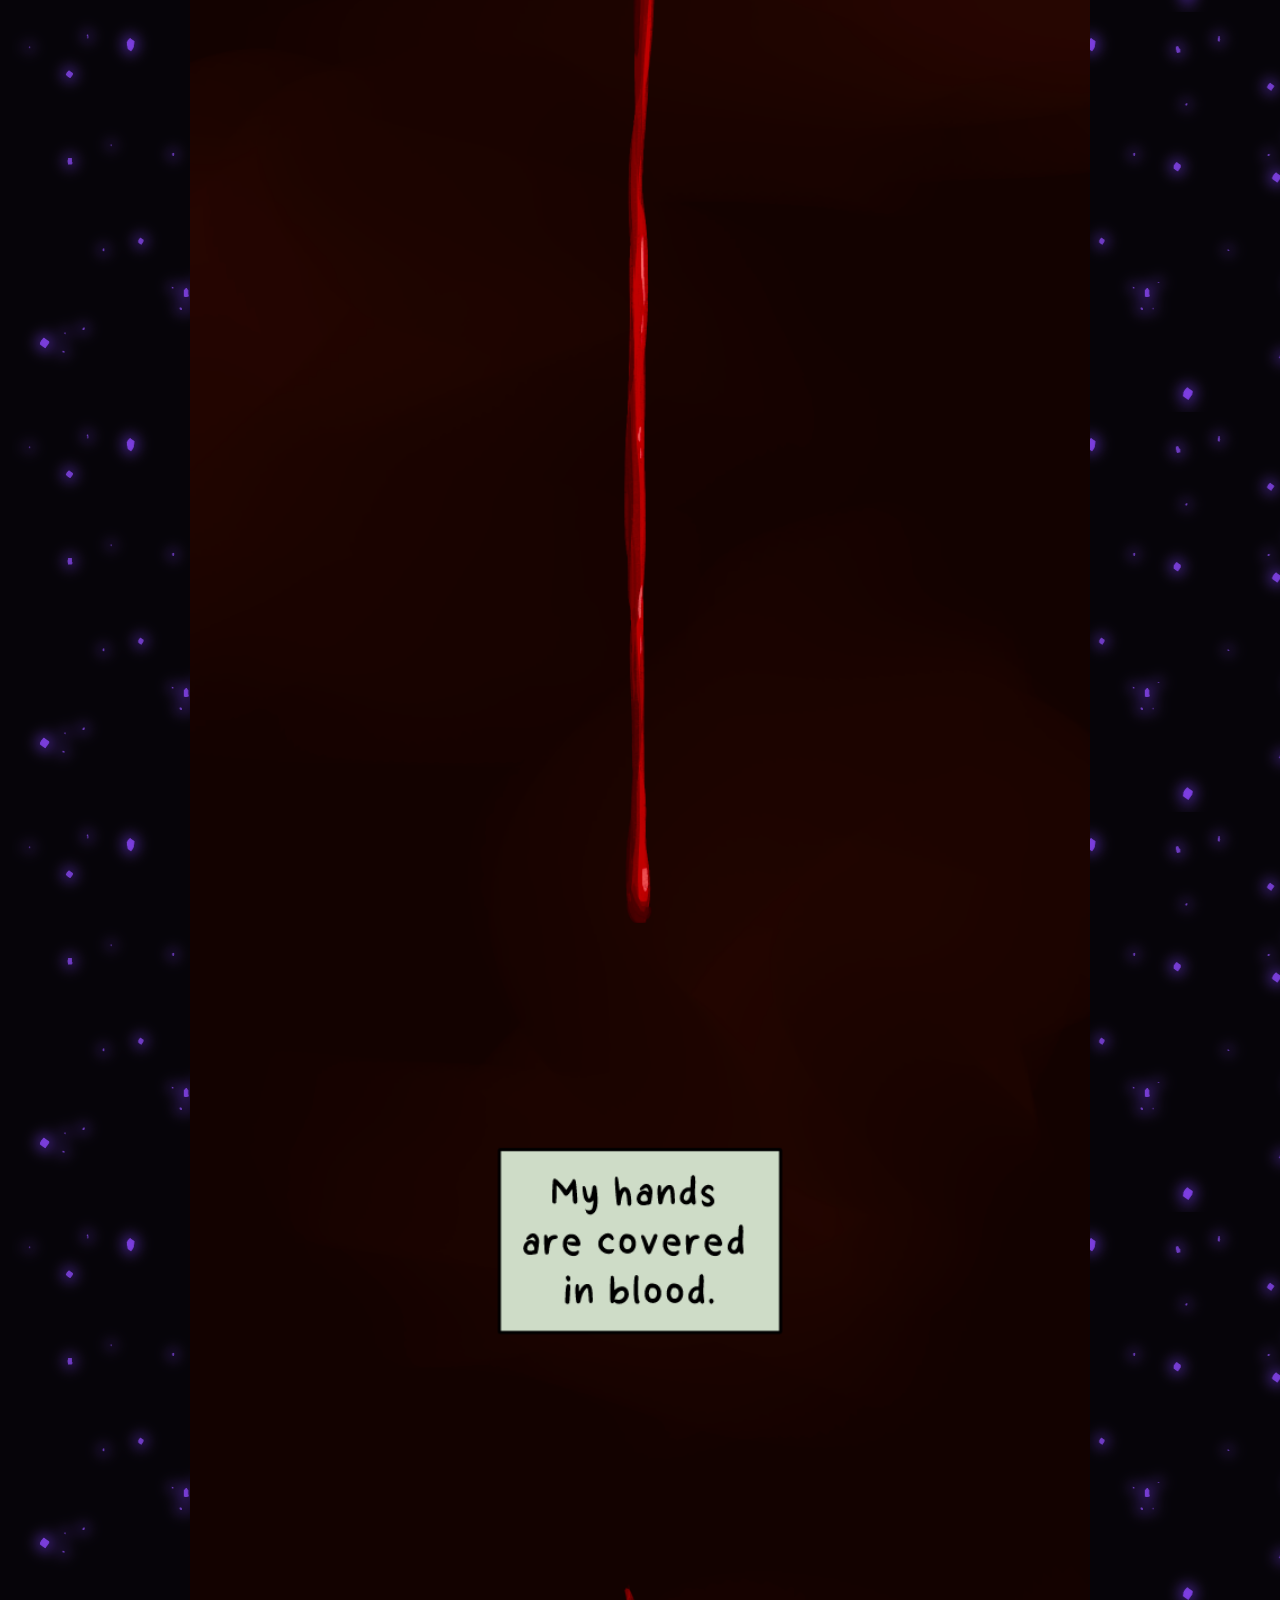
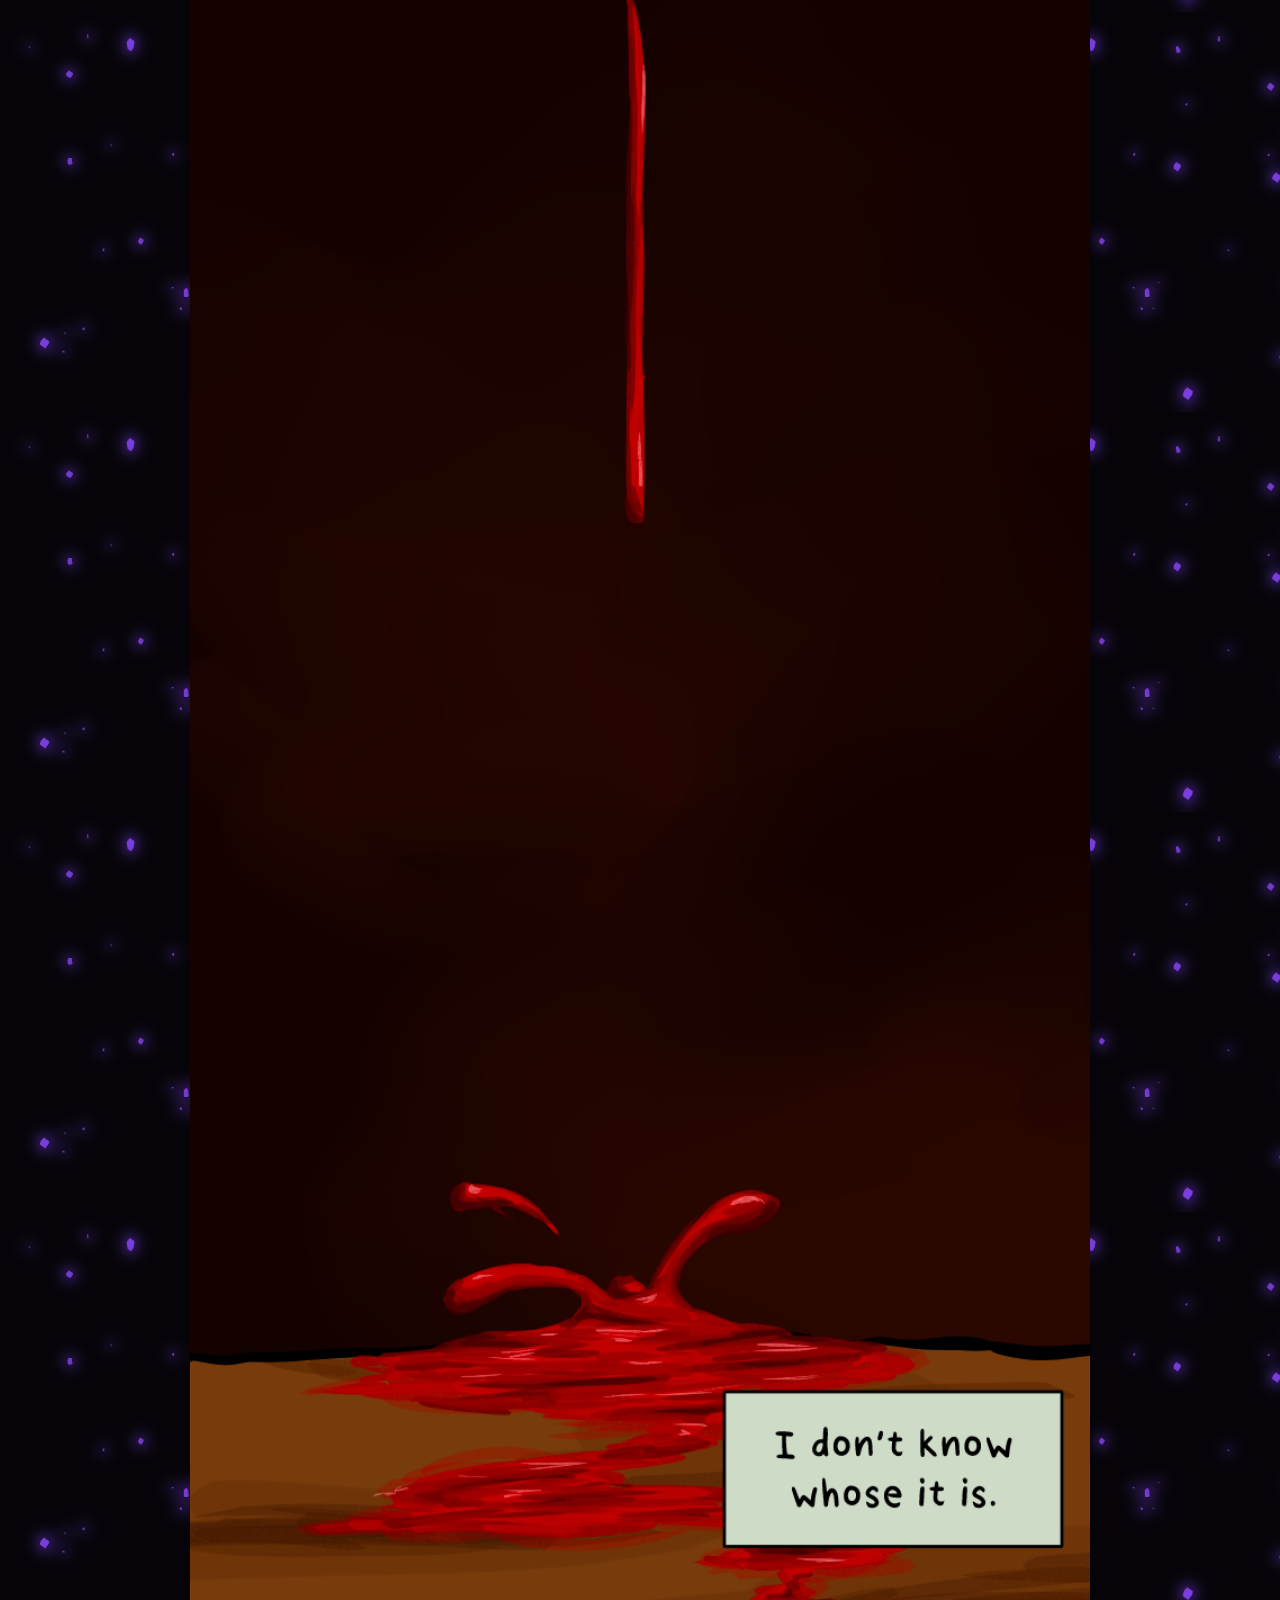
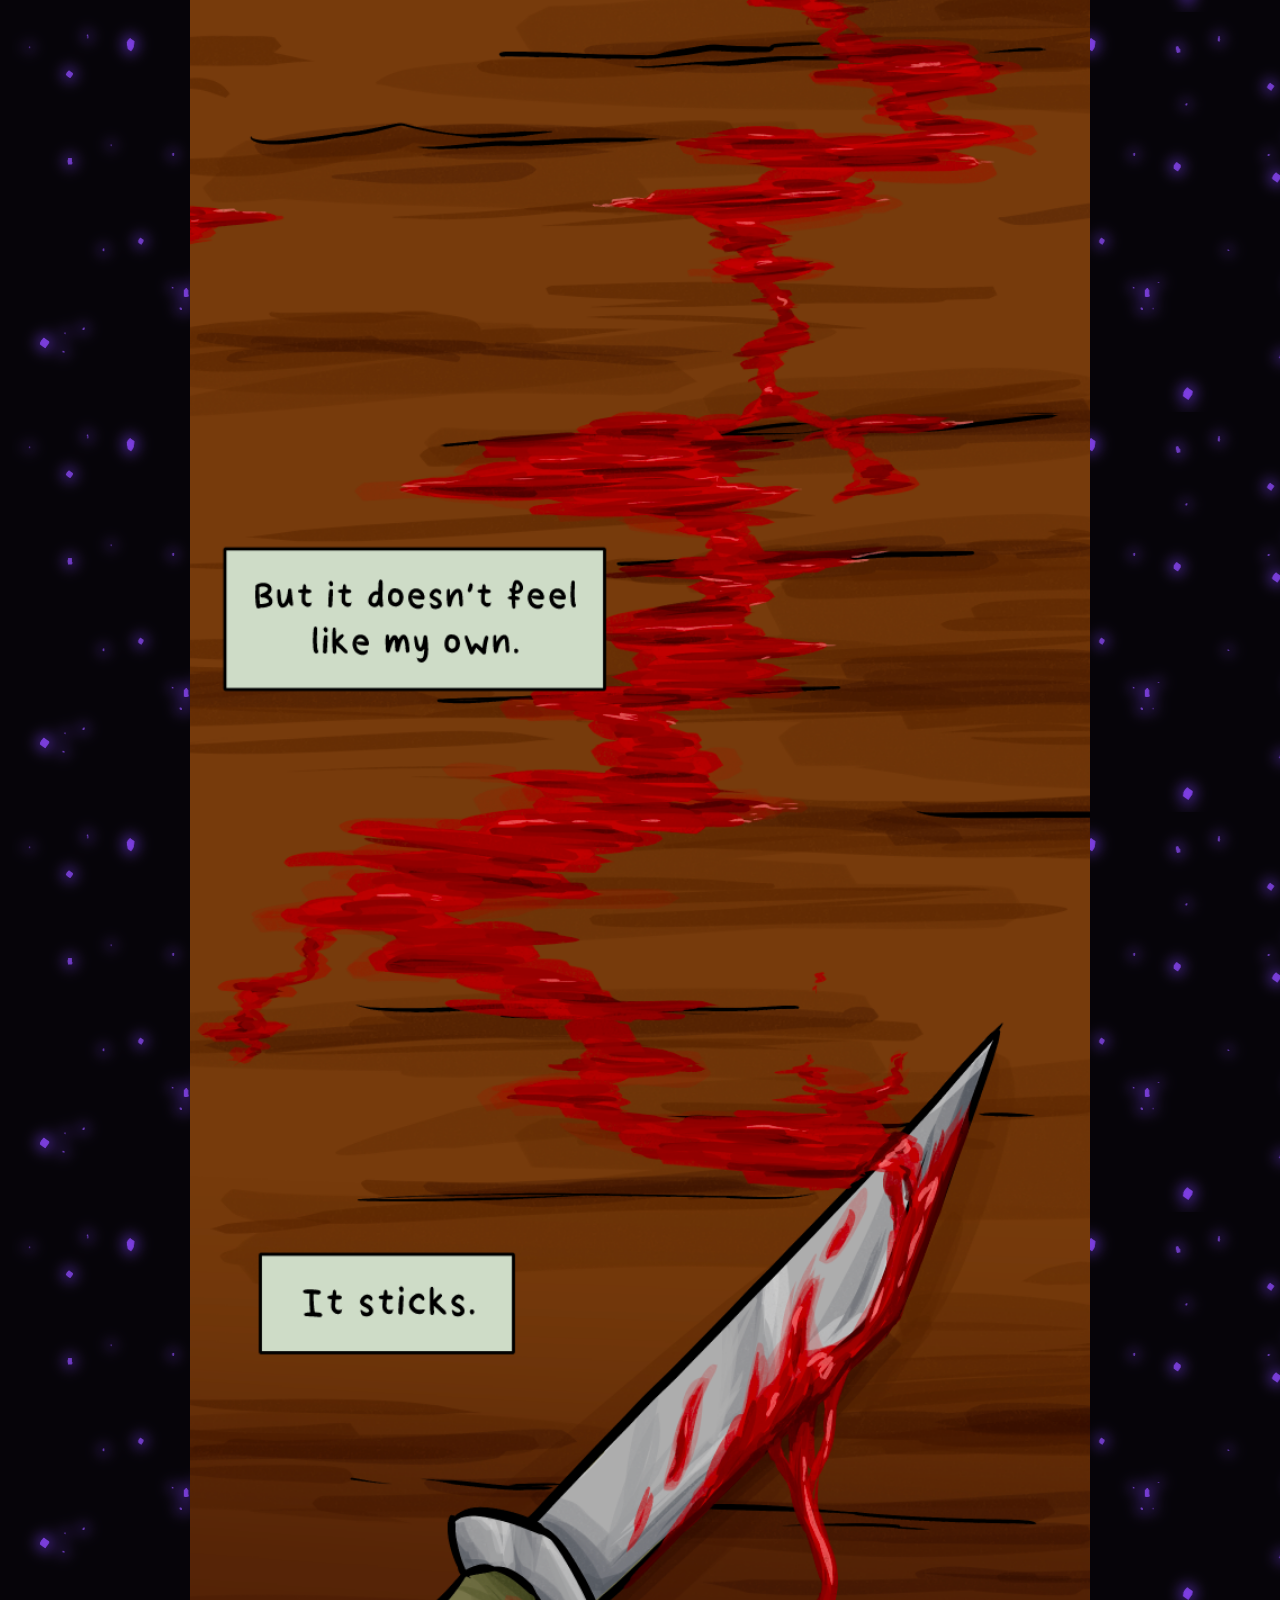
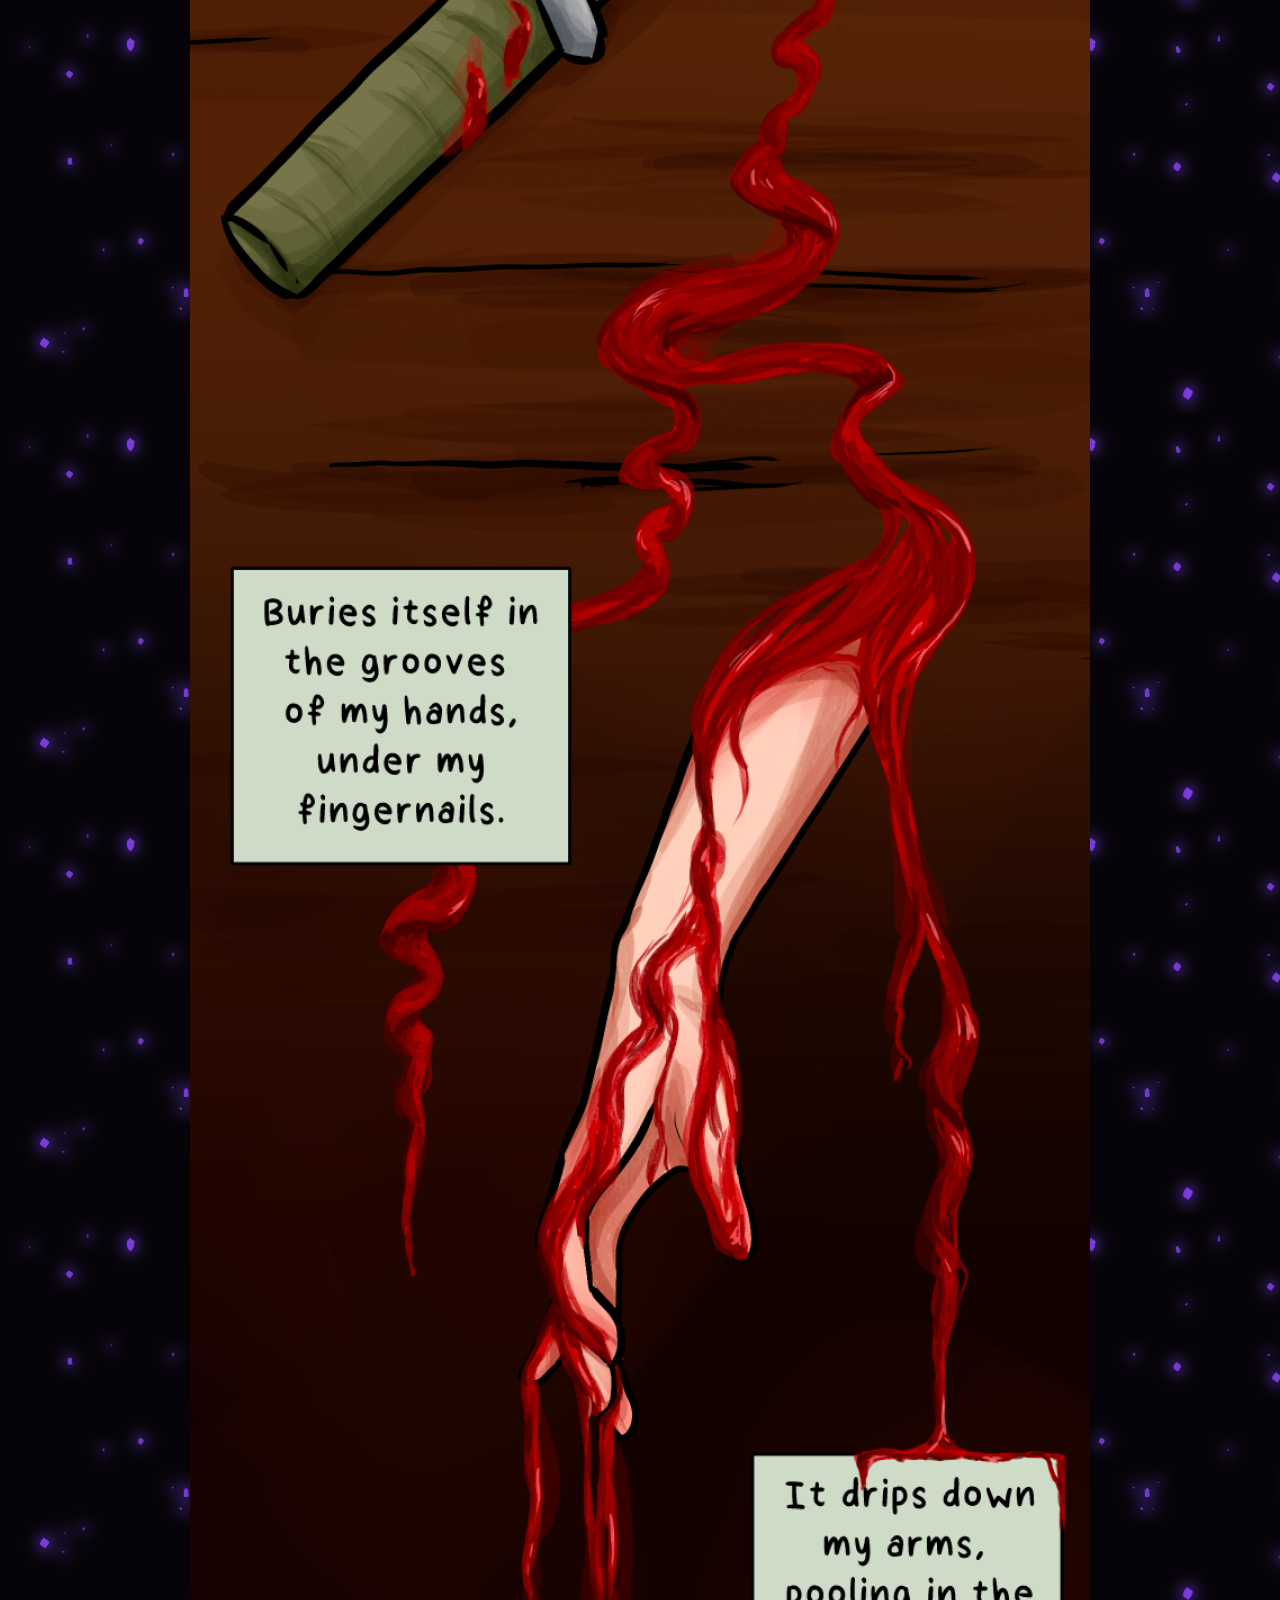
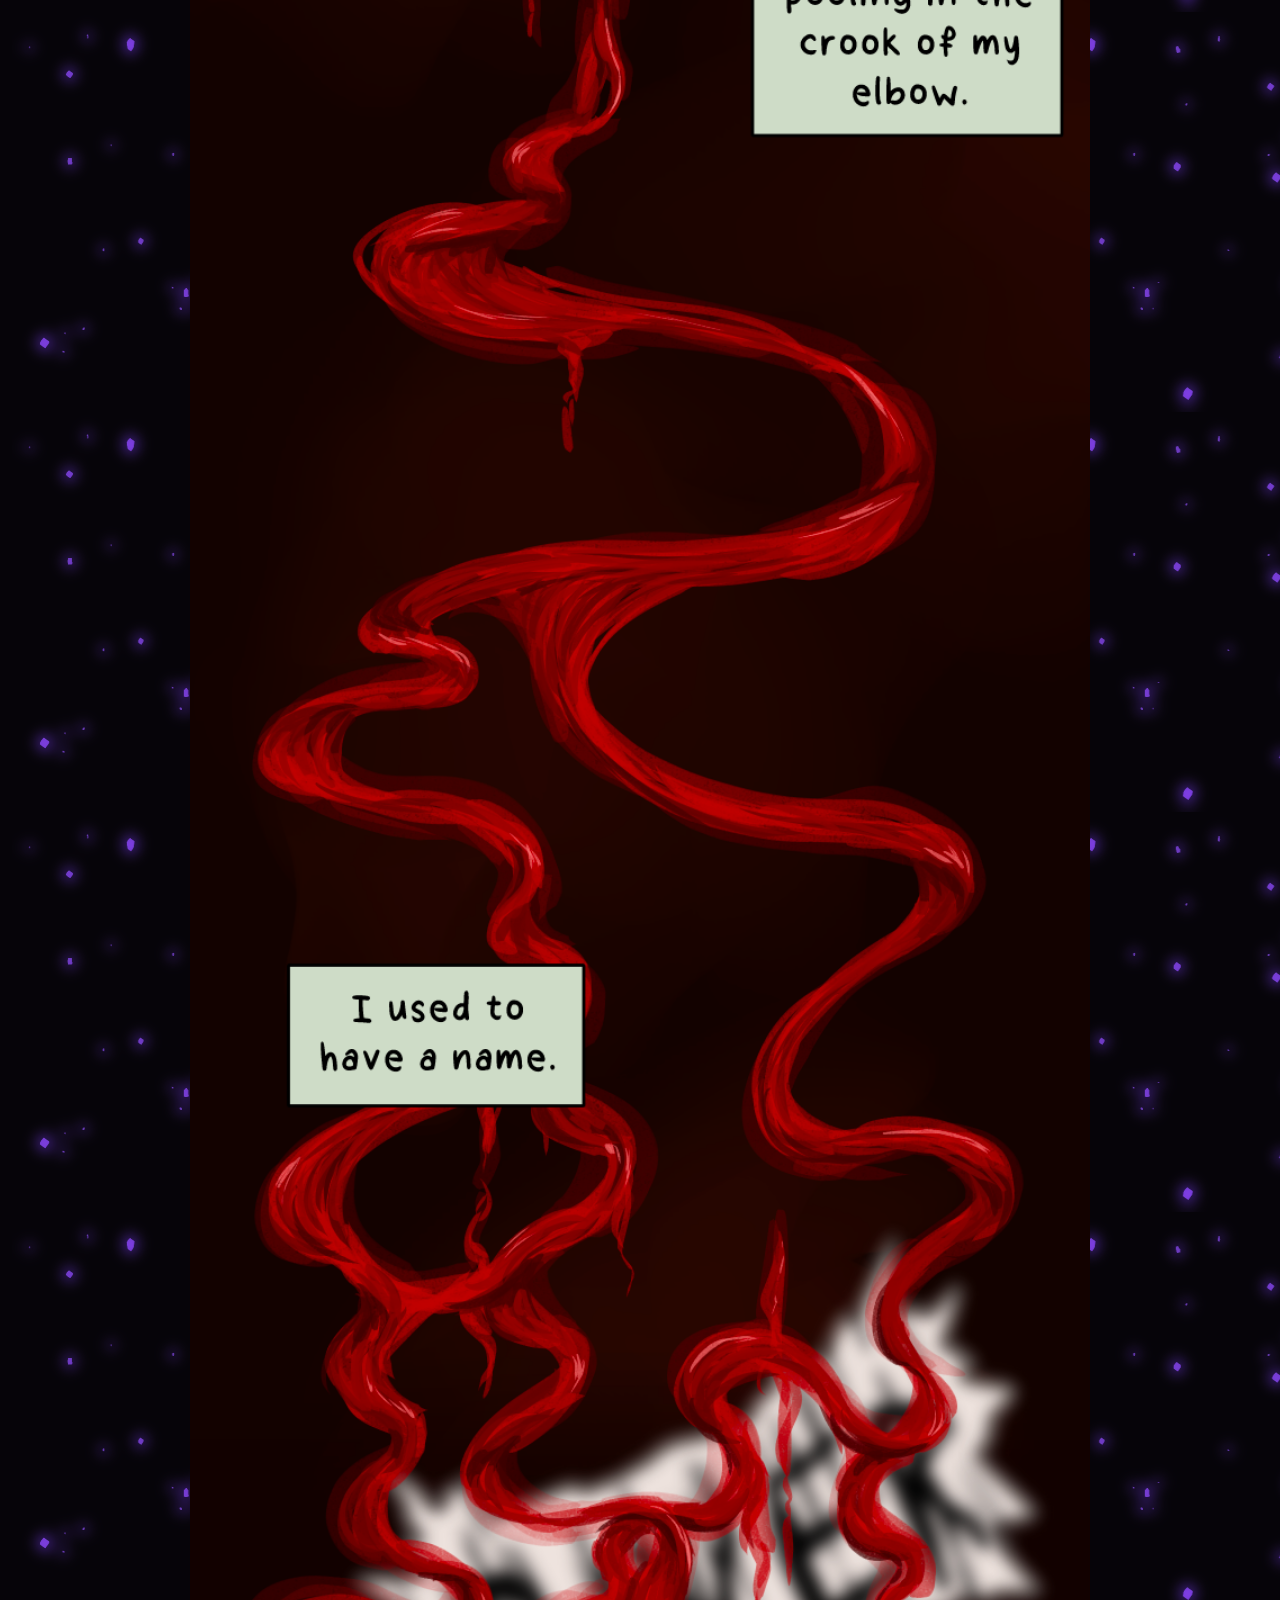
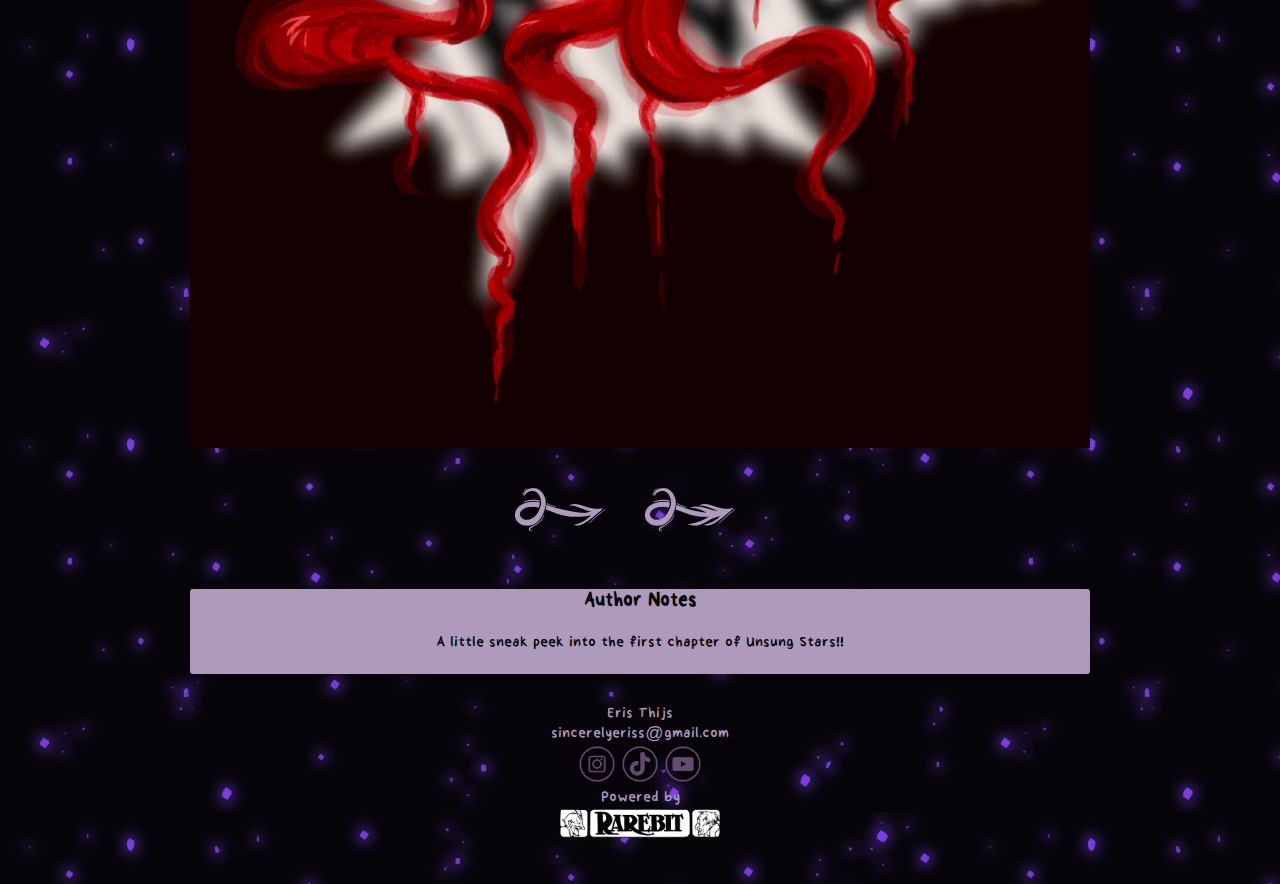
==== commit 4afa19ab: "Update index.html" ====
--- a/index.html
+++ b/index.html
@@ -43,7 +43,7 @@
         <p class="span">I'd say in terms of my work, bright colors and drawing characters are like a childhood best friends trope for me. My relationship with backgrounds is slowly turning from enemies into lovers. See my work <a href="portfolio.html">here!</a></p>
         </div>
     <div class="main-quotes">
-        <p class="span">'Unsung Stars', my first comic, now has a sneak peek available! It's a fantasy drama comic, with a sprinkle of 'coming of age'. I'd recommend if you're a fan of Arcane or Six of Crows!</p>
+        <p class="span">'Unsung Stars', my long time project, now has a sneak peek comic available! It's a fantasy drama story, with a sprinkle of 'coming of age'. I'd recommend if you're a fan of Arcane or Six of Crows!</p>
         <p class="span">Unsung Stars<br>As River and her two friends, Jules and Grace, prepare to end <br>their high school days with a bang over the summer, they discover <br>darker mysteries might be at play in their worlds, and their lives. <br><br>Check out the first three pages of 'Unsung Stars' below!</p>
         </div>
         
@@ -77,4 +77,4 @@
     <script src="js/comic_header.js" defer></script>
     <script src="js/comic_footer.js" defer></script>
   </body>
-</html>+</html>
